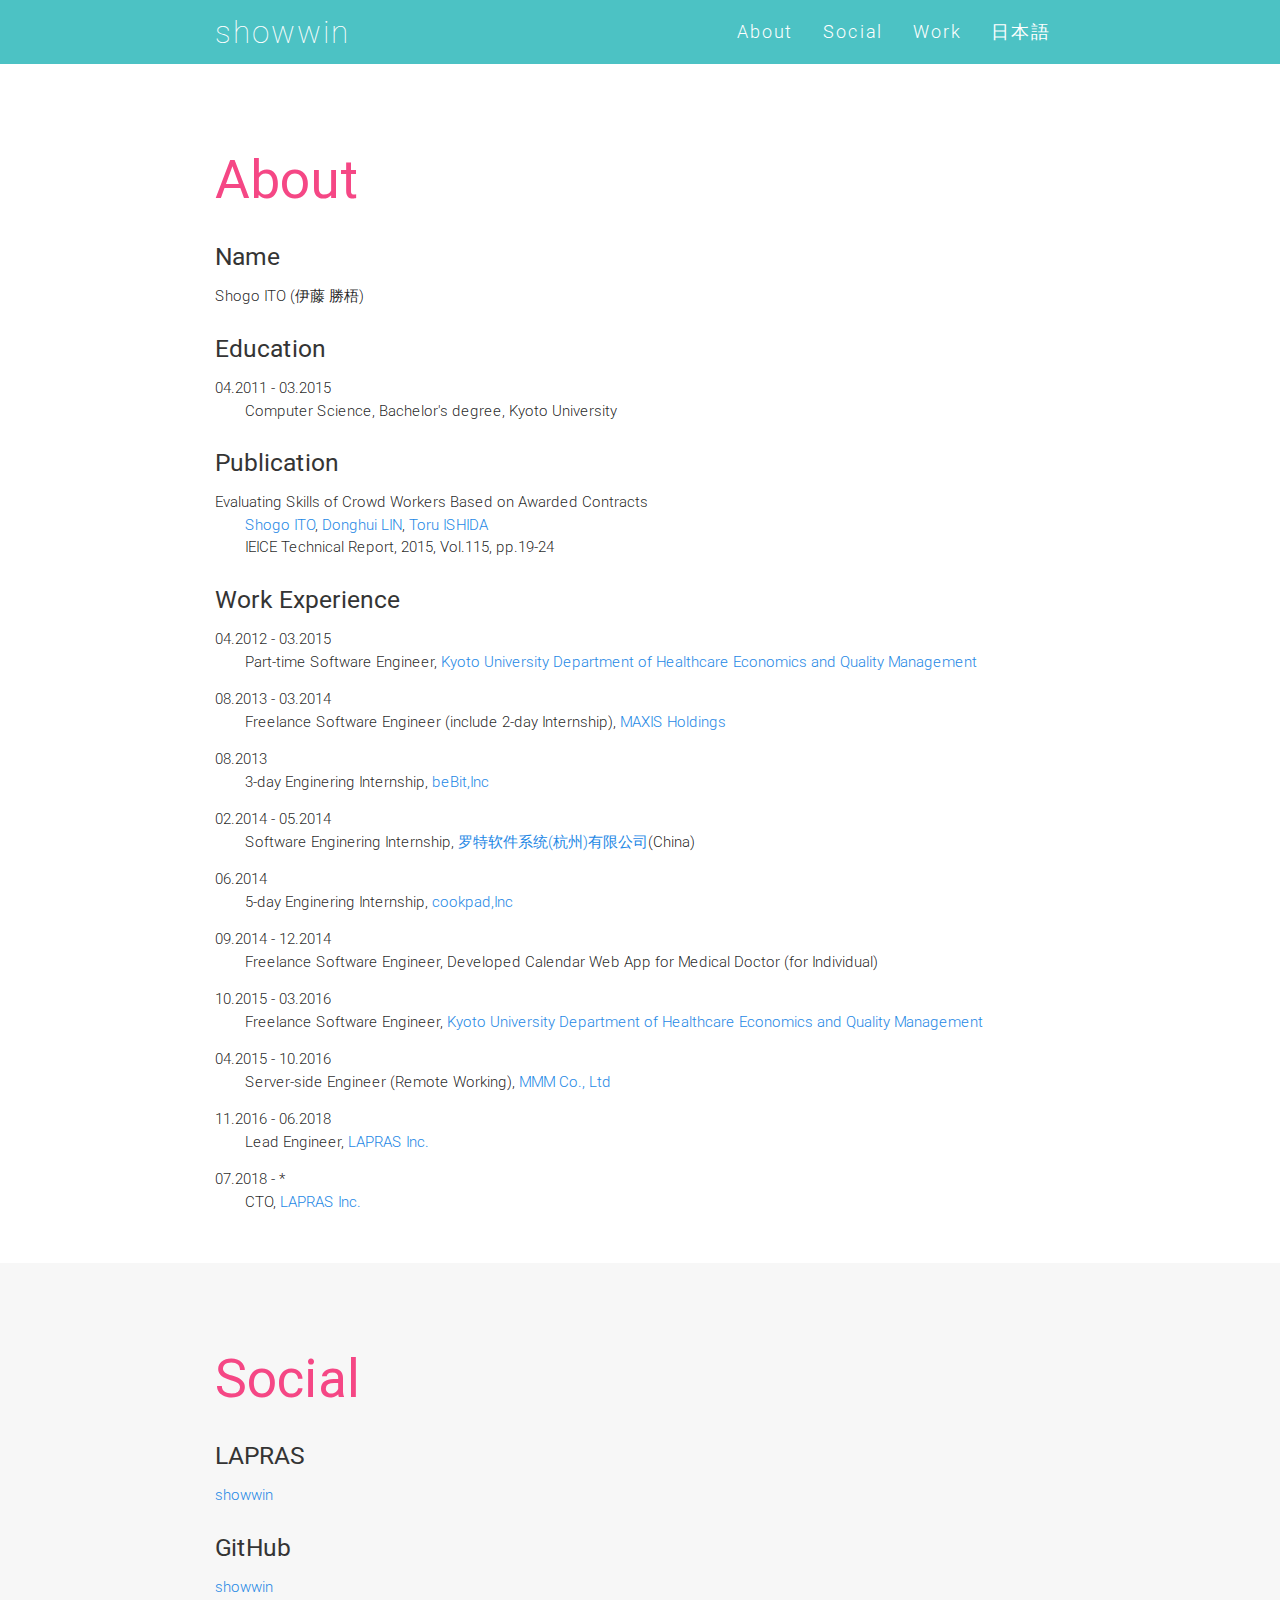
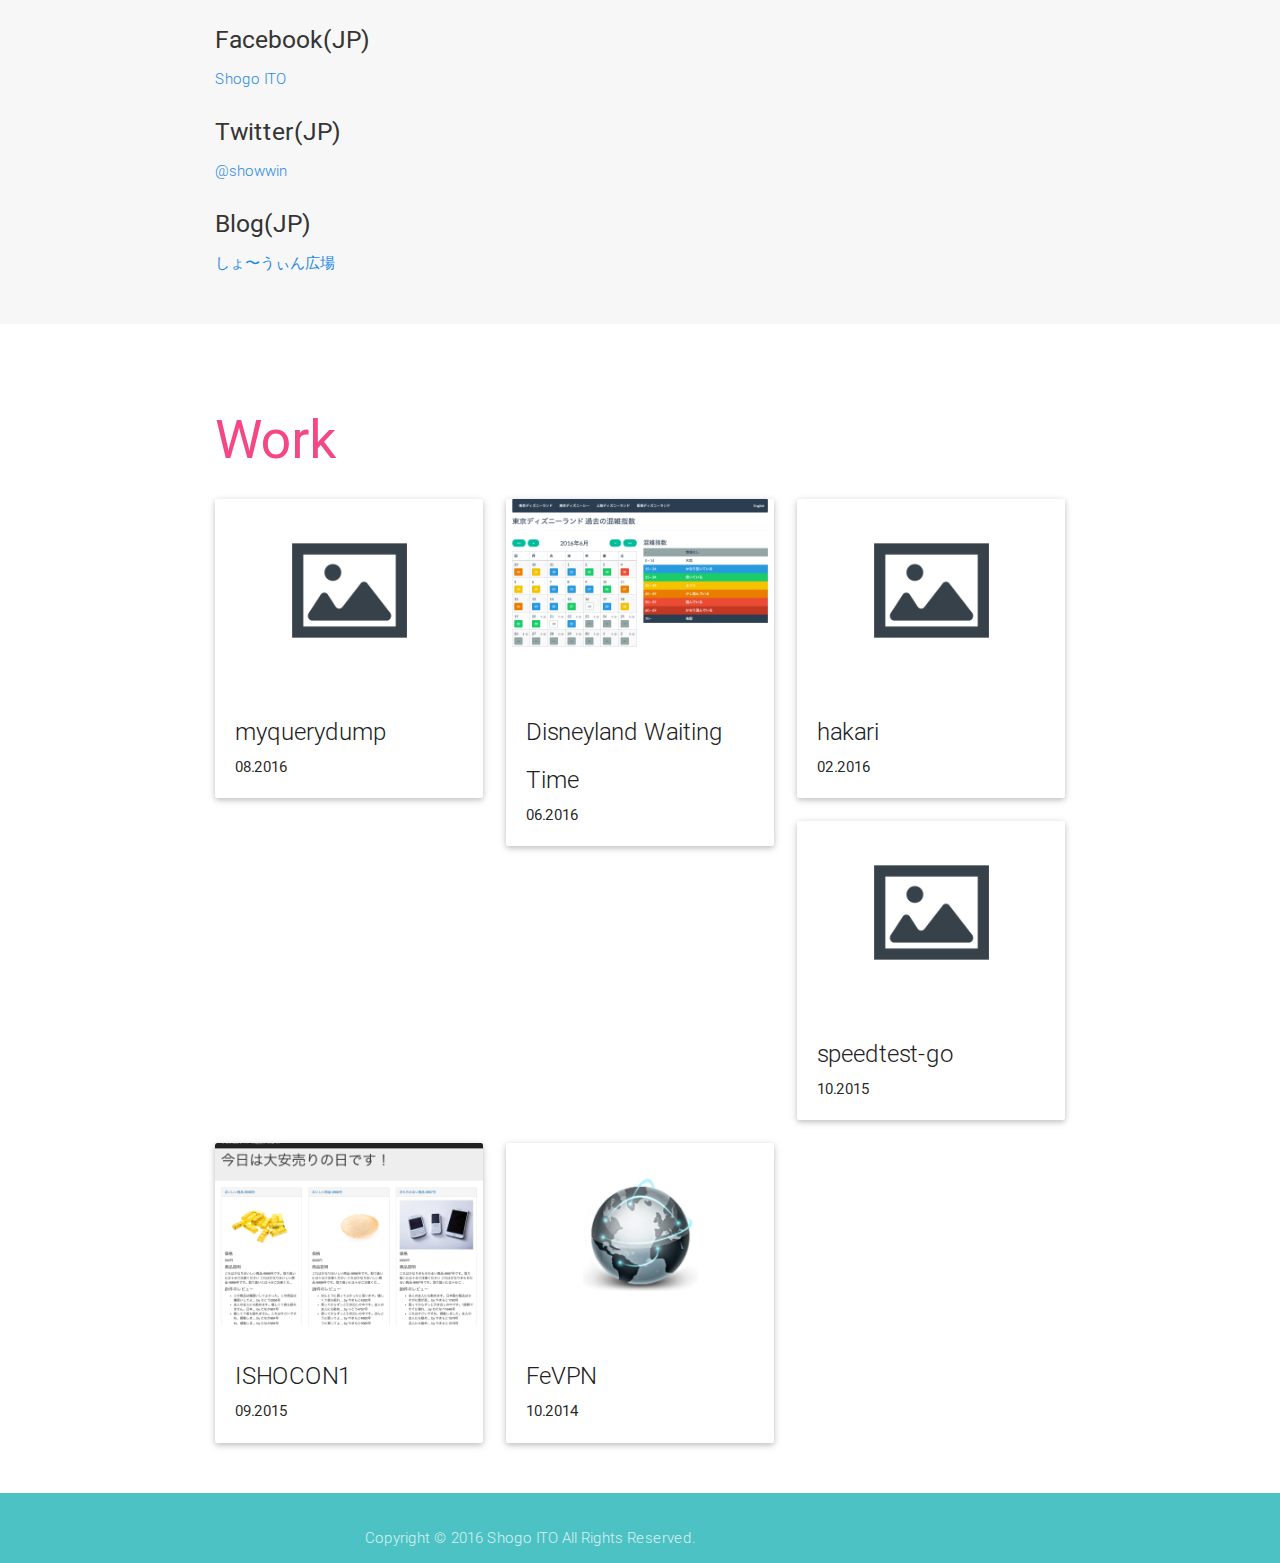
==== index.html @ 05c7e732 "delete one of works" ====
<!DOCTYPE html>
<html>
<head>
  <meta http-equiv="Content-Type" content="text/html; charset=UTF-8"/>
  <meta name="viewport" content="width=device-width, initial-scale=1, maximum-scale=1.0, user-scalable=no"/>
  <title>showwin</title>

  <!-- CSS  -->
  <link href="css/materialize.css" type="text/css" rel="stylesheet">
  <link href="css/style.css" type="text/css" rel="stylesheet" >
  <script src="js/modernizr.js"></script> <!-- Modernizr -->
  <script>
    (function(i,s,o,g,r,a,m){i['GoogleAnalyticsObject']=r;i[r]=i[r]||function(){
    (i[r].q=i[r].q||[]).push(arguments)},i[r].l=1*new Date();a=s.createElement(o),
    m=s.getElementsByTagName(o)[0];a.async=1;a.src=g;m.parentNode.insertBefore(a,m)
    })(window,document,'script','https://www.google-analytics.com/analytics.js','ga');

    ga('create', 'UA-35572532-1', 'auto');
    ga('send', 'pageview');
  </script>
</head>
<body id="top" class="scrollspy">

<!-- Pre Loader -->
<div id="loader-wrapper">
    <div id="loader"></div>

    <div class="loader-section section-left"></div>
    <div class="loader-section section-right"></div>

</div>

<div class="navbar-fixed">
  <nav id="nav_f" class="default_color" role="navigation">
    <div class="container">
      <div class="nav-wrapper"><a id="logo-container" href="#top" class="brand-logo">showwin</a>
        <ul id="nav-mobile" class="right side-nav">
          <li><a href="#about">About</a></li>
          <li><a href="#social">Social</a></li>
          <li><a href="#work">Work</a></li>
          <li><a href="indexjp.html">日本語</a></li>
        </ul><a href="#" data-activates="nav-mobile" class="button-collapse"><i class="mdi-navigation-menu"></i></a>
      </div>
    </div>
  </nav>
</div>

<div class="section scrollspy" id="about">
  <div class="container">
    <h2 class="header text_p"> About </h2>
      <!--   Icon Section   -->
    <div class="row">
      <div  class="col s12 m12 l12">
        <div class="promo promo-example">
          <h5 class="promo-caption text_b">Name</h5>
          <p class="light">Shogo ITO (伊藤 勝梧)</p>
        </div>
      </div>
      <div  class="col s12 m12 l12">
        <div class="promo promo-example">
          <h5 class="promo-caption text_b">Education</h5>
          <p class="light">04.2011 - 03.2015<br>　　Computer Science, Bachelor's degree, Kyoto University</p>
        </div>
      </div>
      <div  class="col s12 m12 l12">
        <div class="promo promo-example">
          <h5 class="promo-caption text_b">Publication</h5>
          <p class="light">Evaluating Skills of Crowd Workers Based on Awarded Contracts<br>　　<a href="http://showwin.asia">Shogo ITO</a>, <a href="http://www.ai.soc.i.kyoto-u.ac.jp/~lindh/index.htm" target="_blank">Donghui LIN</a>, <a href="http://www.ai.soc.i.kyoto-u.ac.jp/~ishida/index.htm" target="_blank">Toru ISHIDA</a><br>　　IEICE Technical Report, 2015, Vol.115, pp.19-24</p>
        </div>
      </div>
      <div  class="col s12 m12 l12">
        <div class="promo promo-example">
          <h5 class="promo-caption text_b">Work Experience</h5>
          <p class="light">04.2012 - 03.2015<br>　　Part-time Software Engineer, <a href="http://med-econ.umin.ac.jp/int/" target="_blank">Kyoto University Department of Healthcare Economics and Quality Management</a></p>
          <p class="light">08.2013 - 03.2014<br>　　Freelance Software Engineer (include 2-day Internship), <a href="http://maxis.ne.jp/" target="_blank">MAXIS Holdings</a></p>
          <p class="light">08.2013<br>　　3-day Enginering Internship, <a href="http://www.bebit.co.jp/" target="_blank">beBit,Inc</a></p>
          <p class="light">02.2014 - 05.2014<br>　　Software Enginering Internship, <a href="http://www.mbpsoft.com/#" target="_blank">罗特软件系统(杭州)有限公司</a>(China)</p>
          <p class="light">06.2014<br>　　5-day Enginering Internship, <a href="https://info.cookpad.com/" target="_blank">cookpad,Inc</a></p>
          <p class="light">09.2014 - 12.2014<br>　　Freelance Software Engineer, Developed Calendar Web App for Medical Doctor (for Individual)</p>
          <p class="light">10.2015 - 03.2016<br>　　Freelance Software Engineer, <a href="http://med-econ.umin.ac.jp/int/" target="_blank">Kyoto University Department of Healthcare Economics and Quality Management</a></p>
          <p class="light">04.2015 - 10.2016<br>　　Server-side Engineer (Remote Working), <a href="http://mmmcorp.co.jp/" target="_blank">MMM Co., Ltd</a></p>
          <p class="light">11.2016 - 06.2018<br>　　Lead Engineer, <a href="https://corp.lapras.com/" target="_blank">LAPRAS Inc.</a></p>
					<p class="light">07.2018 - * <br>　　CTO, <a href="https://corp.lapras.com/" target="_blank">LAPRAS Inc.</a></p>
        </div>
      </div>
    </div>
  </div>
</div>

<div class="section scrollspy" id="social">
  <div class="container">
    <h2 class="header text_p"> Social </h2>
    <div class="row">
      <div  class="col s12 m12 l12">
        <div class="promo promo-example">
          <h5 class="promo-caption text_b">LAPRAS</h5>
          <p class="light"><a href="https://lapras.com/public/YOTRM10" target="_blank">showwin</a></p>
        </div>
      </div>
      <div  class="col s12 m12 l12">
        <div class="promo promo-example">
          <h5 class="promo-caption text_b">GitHub</h5>
          <p class="light"><a href="https://github.com/showwin" target="_blank">showwin</a></p>
        </div>
      </div>
      <div  class="col s12 m12 l12">
        <div class="promo promo-example">
          <h5 class="promo-caption text_b">Facebook(JP)</h5>
          <p class="light"><a href="https://www.facebook.com/shogo110" target="_blank">Shogo ITO</a></p>
        </div>
      </div>
      <div  class="col s12 m12 l12">
        <div class="promo promo-example">
          <h5 class="promo-caption text_b">Twitter(JP)</h5>
          <p class="light"><a href="https://twitter.com/showwin" target="_blank">@showwin</a></p>
        </div>
      </div>
      <div  class="col s12 m12 l12">
        <div class="promo promo-example">
          <h5 class="promo-caption text_b">Blog(JP)</h5>
          <p class="light"><a href="http://showwin.hatenablog.com/" target="_blank">しょ〜うぃん広場</a></p>
        </div>
      </div>
    </div>
  </div>
</div>

<div class="section scrollspy" id="work">
  <div class="container">
    <h2 class="header text_p"> Work </h2>
      <div class="row">

        <div class="col s12 m4 l4">
          <div class="card">
            <div class="card-image waves-effect waves-block waves-light">
              <img class="activator" src="image/no_image.png">
            </div>
            <div class="card-content">
              <span class="card-title activator grey-text text-darken-4">myquerydump</span>
              <p >08.2016</p>
            </div>
            <div class="card-reveal">
              <h5 class="promo-caption text_p"><a href="https://github.com/showwin/myquerydump" target="_blank">myquerydump</a></h5>
              <p>Command line tool which can <code>mysqldump</code> with any SELECT query.</p>
              <p><code>mysqldump</code> has no option to export records with any SQL query. If you want, you can export to XML format with <code>mysql</code> command, thouth the file size is much bigger than that of using <code>mysqldump</code>. myquerydump solves this problem. <a href="http://showwin.hatenablog.com/entry/2016/08/17/095339" target="_blank">Article(JP)</a></p>
            </div>
          </div>
        </div>

        <div class="col s12 m4 l4">
          <div class="card">
            <div class="card-image waves-effect waves-block waves-light">
              <img class="activator" src="image/disney.png">
            </div>
            <div class="card-content">
              <span class="card-title activator grey-text text-darken-4">Disneyland Waiting Time</span>
              <p >06.2016</p>
            </div>
            <div class="card-reveal">
              <h5 class="promo-caption text_p"><a href="http://disney.showwin.asia" target="_blank">Disneyland Waiting Time</a></h5>
              <p>Web Service to see how long the attraction waiting time was. Support 4 disney parks in Asia, including Shanghai Disneyland opened on June 2016.</p>
              <p>Support following parks:</p>
              <ul>
                <li>* Tokyo Disneyland</li>
                <li>* Tokyo DisneySea</li>
                <li>* Shanghai Disneyland</li>
                <li>* Hong Kong Disneyland</li>
              </ul>
            </div>
          </div>
        </div>

        <div class="col s12 m4 l4">
          <div class="card">
            <div class="card-image waves-effect waves-block waves-light">
              <img class="activator" src="image/no_image.png">
            </div>
            <div class="card-content">
              <span class="card-title activator grey-text text-darken-4">hakari</span>
              <p >02.2016</p>
            </div>
            <div class="card-reveal">
              <h5 class="promo-caption text_p"><a href="https://github.com/showwin/hakari" target="_blank">hakari</a></h5>
              <p>A Stress Test Tool for Web Application written in Golang.</p>
              <p><strong>Easy to Install, Easy to Write Scenario.</strong></p>
              <p>It takes only <strong>3 minutes</strong> from installing hakari to starting stress test.</p>
            </div>
          </div>
        </div>

        <div class="col s12 m4 l4">
          <div class="card">
            <div class="card-image waves-effect waves-block waves-light">
              <img class="activator" src="image/no_image.png">
            </div>
            <div class="card-content">
              <span class="card-title activator grey-text text-darken-4">speedtest-go</span>
              <p >10.2015</p>
            </div>
            <div class="card-reveal">
              <h5 class="promo-caption text_p"><a href="https://github.com/showwin/speedtest-go" target="_blank">speedtest-go</a></h5>
              <p>Command Line Interface to Test Internet Speed using speedtest.net.</p>
              <p>You can speedtest 2x faster than speedtest.net; nevertheless results are almost the same.</p>
            </div>
          </div>
        </div>

        <div class="col s12 m4 l4">
          <div class="card">
            <div class="card-image waves-effect waves-block waves-light">
              <img class="activator" src="image/ISHOCON1.png">
            </div>
            <div class="card-content">
              <span class="card-title activator grey-text text-darken-4">ISHOCON1</span>
              <p >09.2015</p>
            </div>
            <div class="card-reveal">
              <h5 class="promo-caption text_p"><a href="https://github.com/showwin/ISHOCON1" target="_blank">ISHOCON1</a></h5>
              <p>iikanji na showwin contest, like <a href="http://isucon.net/" target="_blank">ISUCON</a></p>
              <p>This is a challenge to make the application as fast as you can.</p>
            </div>
          </div>
        </div>

        <div class="col s12 m4 l4">
          <div class="card">
            <div class="card-image waves-effect waves-block waves-light">
              <img class="activator" src="image/FeVPN.png">
            </div>
            <div class="card-content">
              <span class="card-title activator grey-text text-darken-4">FeVPN</span>
              <p >10.2014</p>
            </div>
            <div class="card-reveal">
              <h5 class="promo-caption text_p"><a href="https://github.com/showwin/FeVPN/releases" target="_blank">FeVPN</a></h5>
              <p>VPN Auto Connection App for OS X.</p>
              <p>If your VPN is not connected, FeVPN try to connect automatically every 15 seconds.</p>
            </div>
          </div>
        </div>

      </div>
    </div>
  </div>
</div>


<footer id="contact" class="page-footer default_color scrollspy">
  <div class="container">
    <div class="footer-copyright default_color">
      <div class="container">
        Copyright © 2016 Shogo ITO All Rights Reserved.
      </div>
    </div>
  </footer>

  <!--  Scripts-->
  <script src="https://code.jquery.com/jquery-2.1.1.min.js"></script>
  <script src="js/materialize.js"></script>
  <script src="js/init.js"></script>
  <script src="js/main.js"></script>

  </body>
</html>
---- css/style.css ----
/* Custom Stylesheet */
/**
 * Use this file to override Materialize files so you can update
 * the core Materialize files in the future
 *
 * Made By Andrea Galanti
 * Thanks for MaterializeCSS.com
 * Codyhouse.co
 */

.default_color{background-color: #4cc2c4 !important}

.default_color_text{color: #4cc2c4 !important}

.icon-block {
  padding: 0 15px;
}

#about{padding-top: 4rem;}

#social{padding-top: 4rem;}

#work{padding-top: 4rem;}

#index-banner {
	min-height: 632px;
	max-height: 864px;
	position: relative;
	background-color: #4cc2c4;
}

#nav_f{
	box-shadow: none !important;
	-webkit-box-shadow:none !important;
}

.text_h {
	padding: 15% 0;
	font-size: 6.0em;
	font-weight: 100;
	color:white;
}

.brand-logo{
  position: absolute;
  color: #fff;
  display: inline-block;
  font-size: 2.1rem;
  font-style: normal;
  font-weight: 100;
  padding: 0;
  letter-spacing: 2px;
}

.text_h2 {font-weight: 100;margin-bottom: 4%; line-height: 4.5rem;}

.span_h2 {font-weight: 300;color: #f54785;}

.text_p{color: #f54785;}

.text_b{color: #343434}

.in{font-weight: 400 !important; font-style: normal !important;}

.promo i {
	color: #f54785;
	font-size: 7rem;
	display: block;
}
.card-reveal a {color: #f54785;}

.card-reveal a:hover {color: #f54785;}

#social{background: rgb(247, 247, 247);}

.text_pink{color:#EF9A9A;}

nav ul a {
  font-size: 1.2rem;
  color: #FFF;
  letter-spacing: 2px;
  display: block;
  font-weight: 300;
  padding: 0px 15px;
}

/* --------------------------------

xtype

-------------------------------- */
.cd-headline.type .cd-words-wrapper {
  vertical-align: top;
  overflow: hidden;
}
.cd-headline.type .cd-words-wrapper::after {
  /* vertical bar */
  content: '';
  position: absolute;
  right: 0;
  top: 50%;
  bottom: auto;
  -webkit-transform: translateY(-50%);
  -moz-transform: translateY(-50%);
  -ms-transform: translateY(-50%);
  -o-transform: translateY(-50%);
  transform: translateY(-50%);
  height: 90%;
  width: 1px;
  background-color: #aebcb9;
}
.cd-headline.type .cd-words-wrapper.waiting::after {
  -webkit-animation: cd-pulse 1s infinite;
  -moz-animation: cd-pulse 1s infinite;
  animation: cd-pulse 1s infinite;
}
.cd-headline.type .cd-words-wrapper.selected {
  background-color: #FFF;
}
.cd-headline.type .cd-words-wrapper.selected::after {
  visibility: hidden;
}
.cd-headline.type .cd-words-wrapper.selected b {
  color: #f54785;
}
.cd-headline.type b {
  visibility: hidden;
}
.cd-headline.type b.is-visible {
  visibility: visible;
}
.cd-headline.type i {
  position: absolute;
  visibility: hidden;
}
.cd-headline.type i.in {
  position: relative;
  visibility: visible;
}

@-webkit-keyframes cd-pulse {
  0% {
    -webkit-transform: translateY(-50%) scale(1);
    opacity: 1;
  }
  40% {
    -webkit-transform: translateY(-50%) scale(0.9);
    opacity: 0;
  }
  100% {
    -webkit-transform: translateY(-50%) scale(0);
    opacity: 0;
  }
}
@-moz-keyframes cd-pulse {
  0% {
    -moz-transform: translateY(-50%) scale(1);
    opacity: 1;
  }
  40% {
    -moz-transform: translateY(-50%) scale(0.9);
    opacity: 0;
  }
  100% {
    -moz-transform: translateY(-50%) scale(0);
    opacity: 0;
  }
}
@keyframes cd-pulse {
  0% {
    -webkit-transform: translateY(-50%) scale(1);
    -moz-transform: translateY(-50%) scale(1);
    -ms-transform: translateY(-50%) scale(1);
    -o-transform: translateY(-50%) scale(1);
    transform: translateY(-50%) scale(1);
    opacity: 1;
  }
  40% {
    -webkit-transform: translateY(-50%) scale(0.9);
    -moz-transform: translateY(-50%) scale(0.9);
    -ms-transform: translateY(-50%) scale(0.9);
    -o-transform: translateY(-50%) scale(0.9);
    transform: translateY(-50%) scale(0.9);
    opacity: 0;
  }
  100% {
    -webkit-transform: translateY(-50%) scale(0);
    -moz-transform: translateY(-50%) scale(0);
    -ms-transform: translateY(-50%) scale(0);
    -o-transform: translateY(-50%) scale(0);
    transform: translateY(-50%) scale(0);
    opacity: 0;
  }
}


/* Preloader */
#preloader {
  position: fixed;
  top:0;
  left:0;
  right:0;
  bottom:0;
  background-color:#fff; /* change if the mask should have another color then white */
  z-index:1200; /* makes sure it stays on top */
}

#status {
  width:200px;
  height:200px;
  position:absolute;
  left:50%; /* centers the loading animation horizontally one the screen */
  top:50%; /* centers the loading animation vertically one the screen */
  background-image:url(../img/status.gif); /* path to your loading animation */
  background-repeat:no-repeat;
  background-position:center;
  margin:-100px 0 0 -100px; /* is width and height divided by two */
}

@media only screen and (max-width: 480px) {
  .text_h {
  padding: 4% 0;
  font-size: 5em;
  font-weight: 100;
  color: white;
  }
}
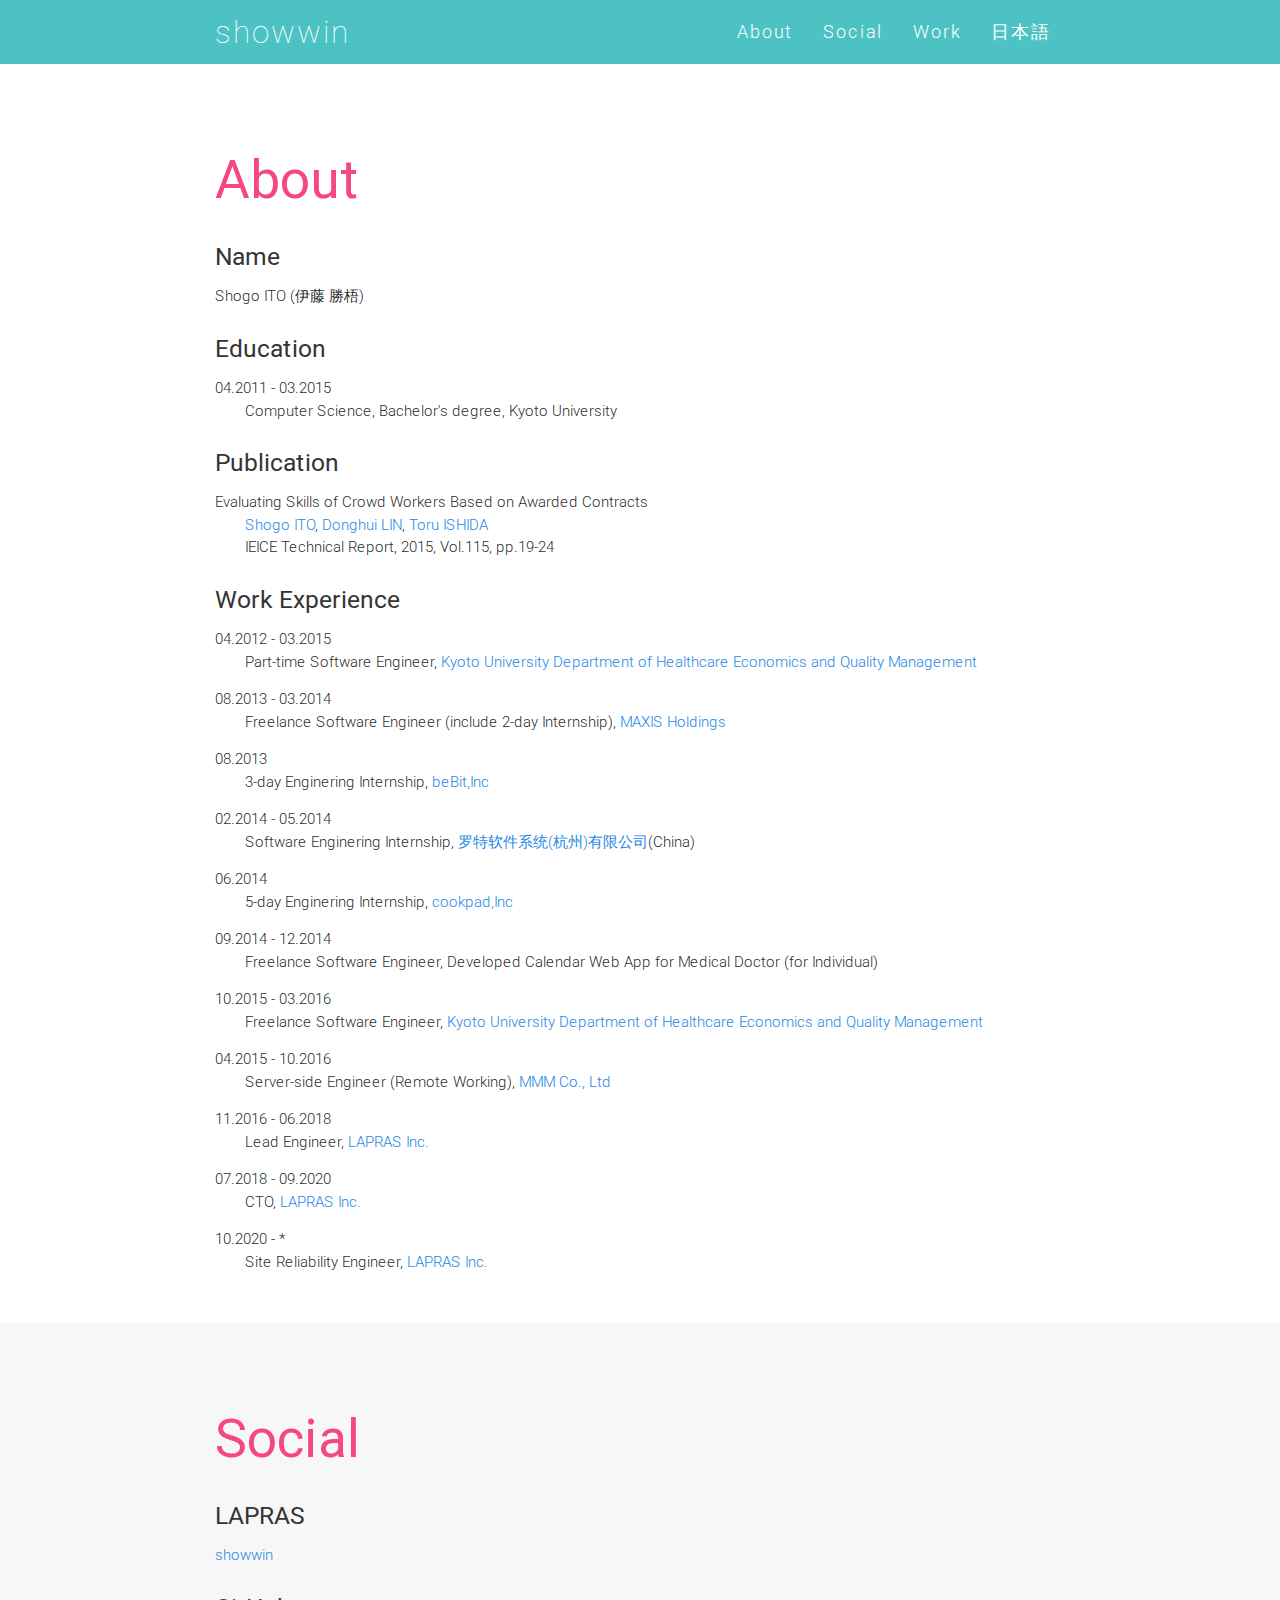
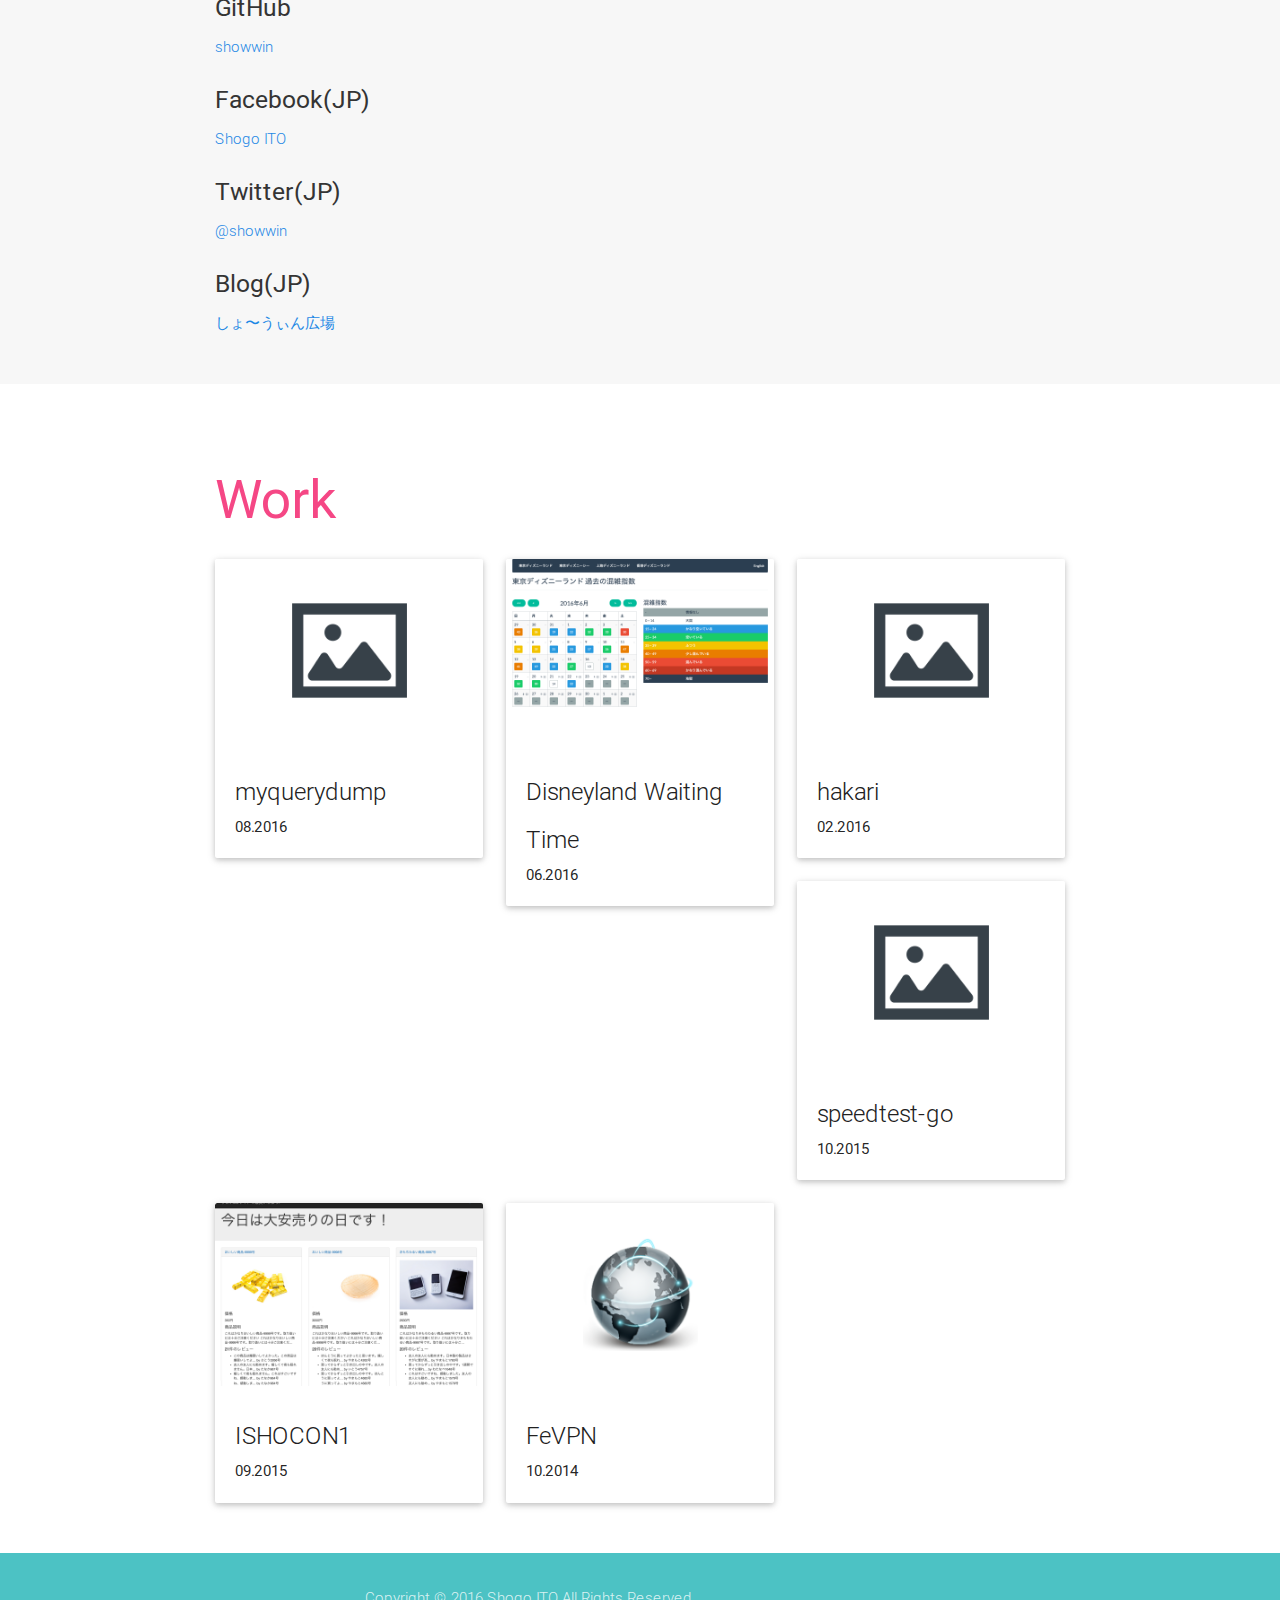
==== commit 16efa3d5: "Merge branch 'master' of github.com:showwin/showwin.github.io into master" ====
--- a/index.html
+++ b/index.html
@@ -80,7 +80,8 @@
           <p class="light">10.2015 - 03.2016<br>　　Freelance Software Engineer, <a href="http://med-econ.umin.ac.jp/int/" target="_blank">Kyoto University Department of Healthcare Economics and Quality Management</a></p>
           <p class="light">04.2015 - 10.2016<br>　　Server-side Engineer (Remote Working), <a href="http://mmmcorp.co.jp/" target="_blank">MMM Co., Ltd</a></p>
           <p class="light">11.2016 - 06.2018<br>　　Lead Engineer, <a href="https://corp.lapras.com/" target="_blank">LAPRAS Inc.</a></p>
-					<p class="light">07.2018 - * <br>　　CTO, <a href="https://corp.lapras.com/" target="_blank">LAPRAS Inc.</a></p>
+          <p class="light">07.2018 - 09.2020<br>　　CTO, <a href="https://corp.lapras.com/" target="_blank">LAPRAS Inc.</a></p>
+          <p class="light">10.2020 - * <br>　　Site Reliability Engineer, <a href="https://corp.lapras.com/" target="_blank">LAPRAS Inc.</a></p>
         </div>
       </div>
     </div>
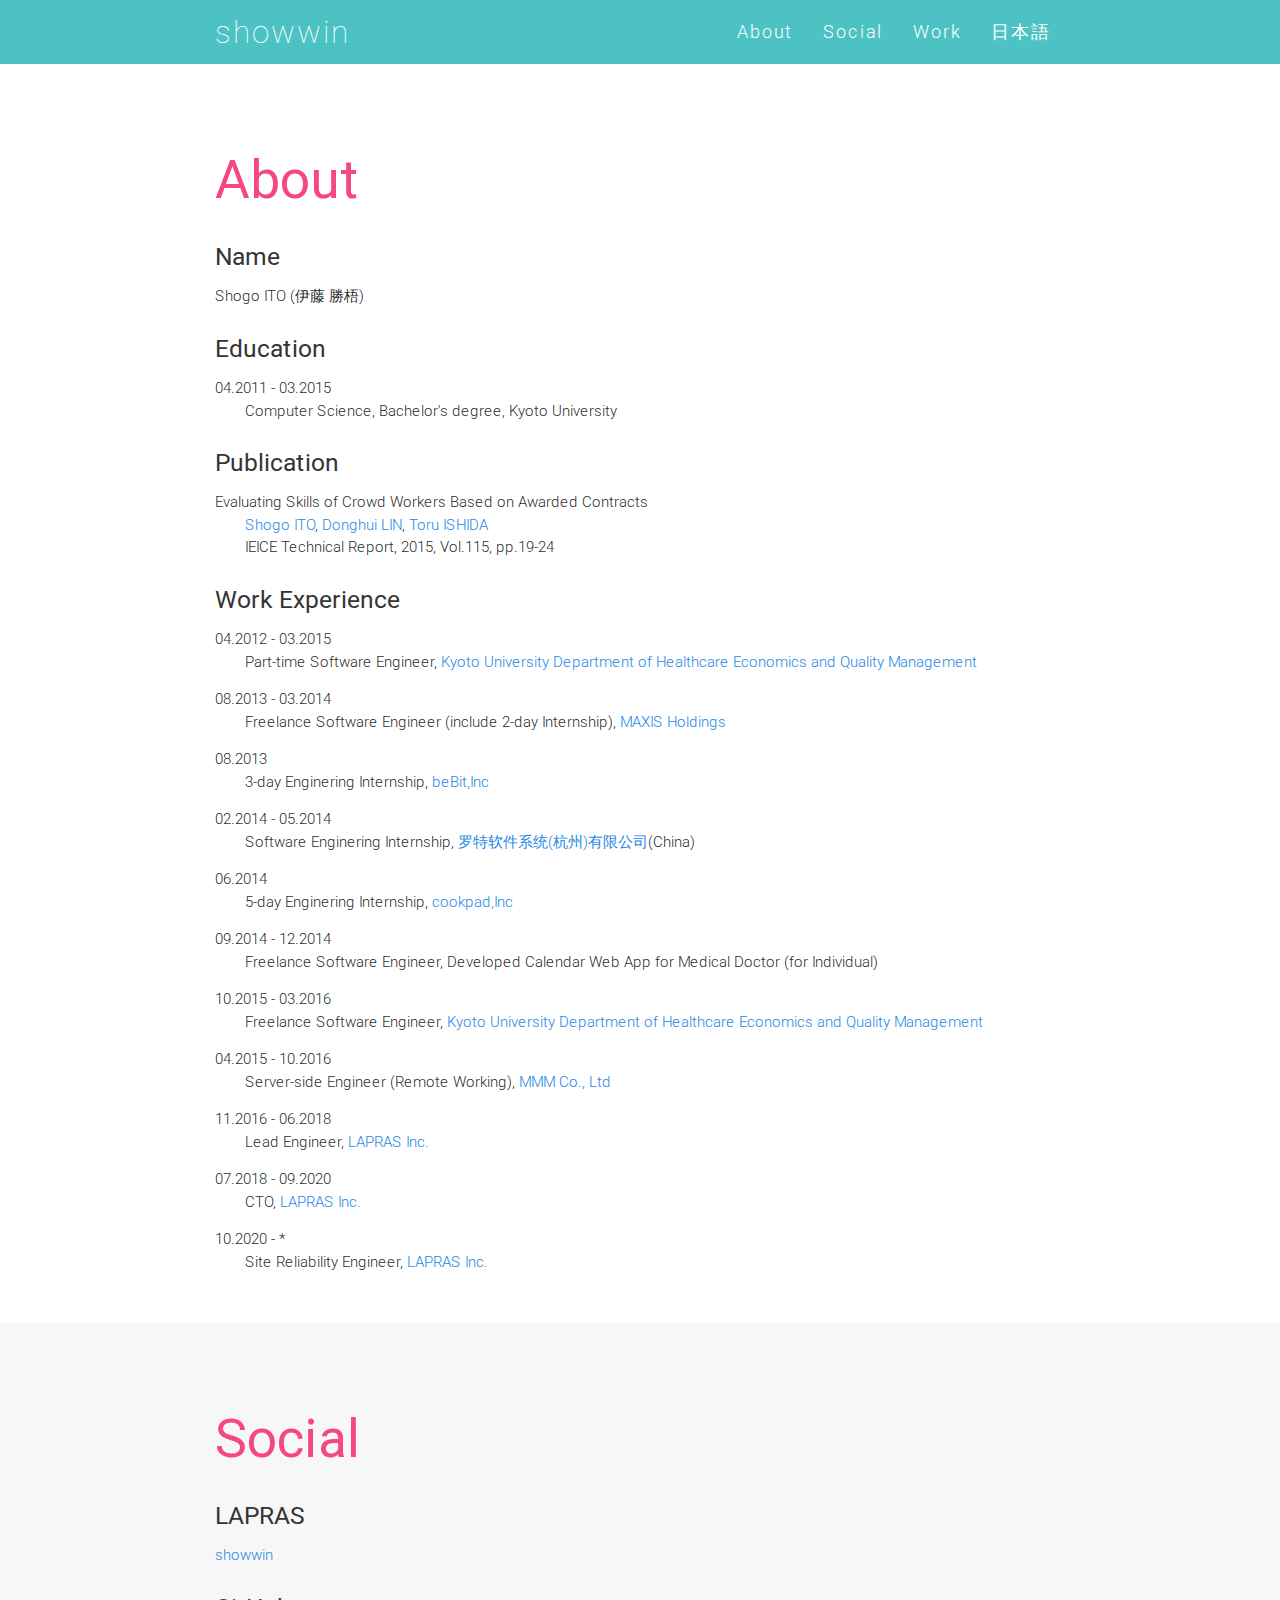
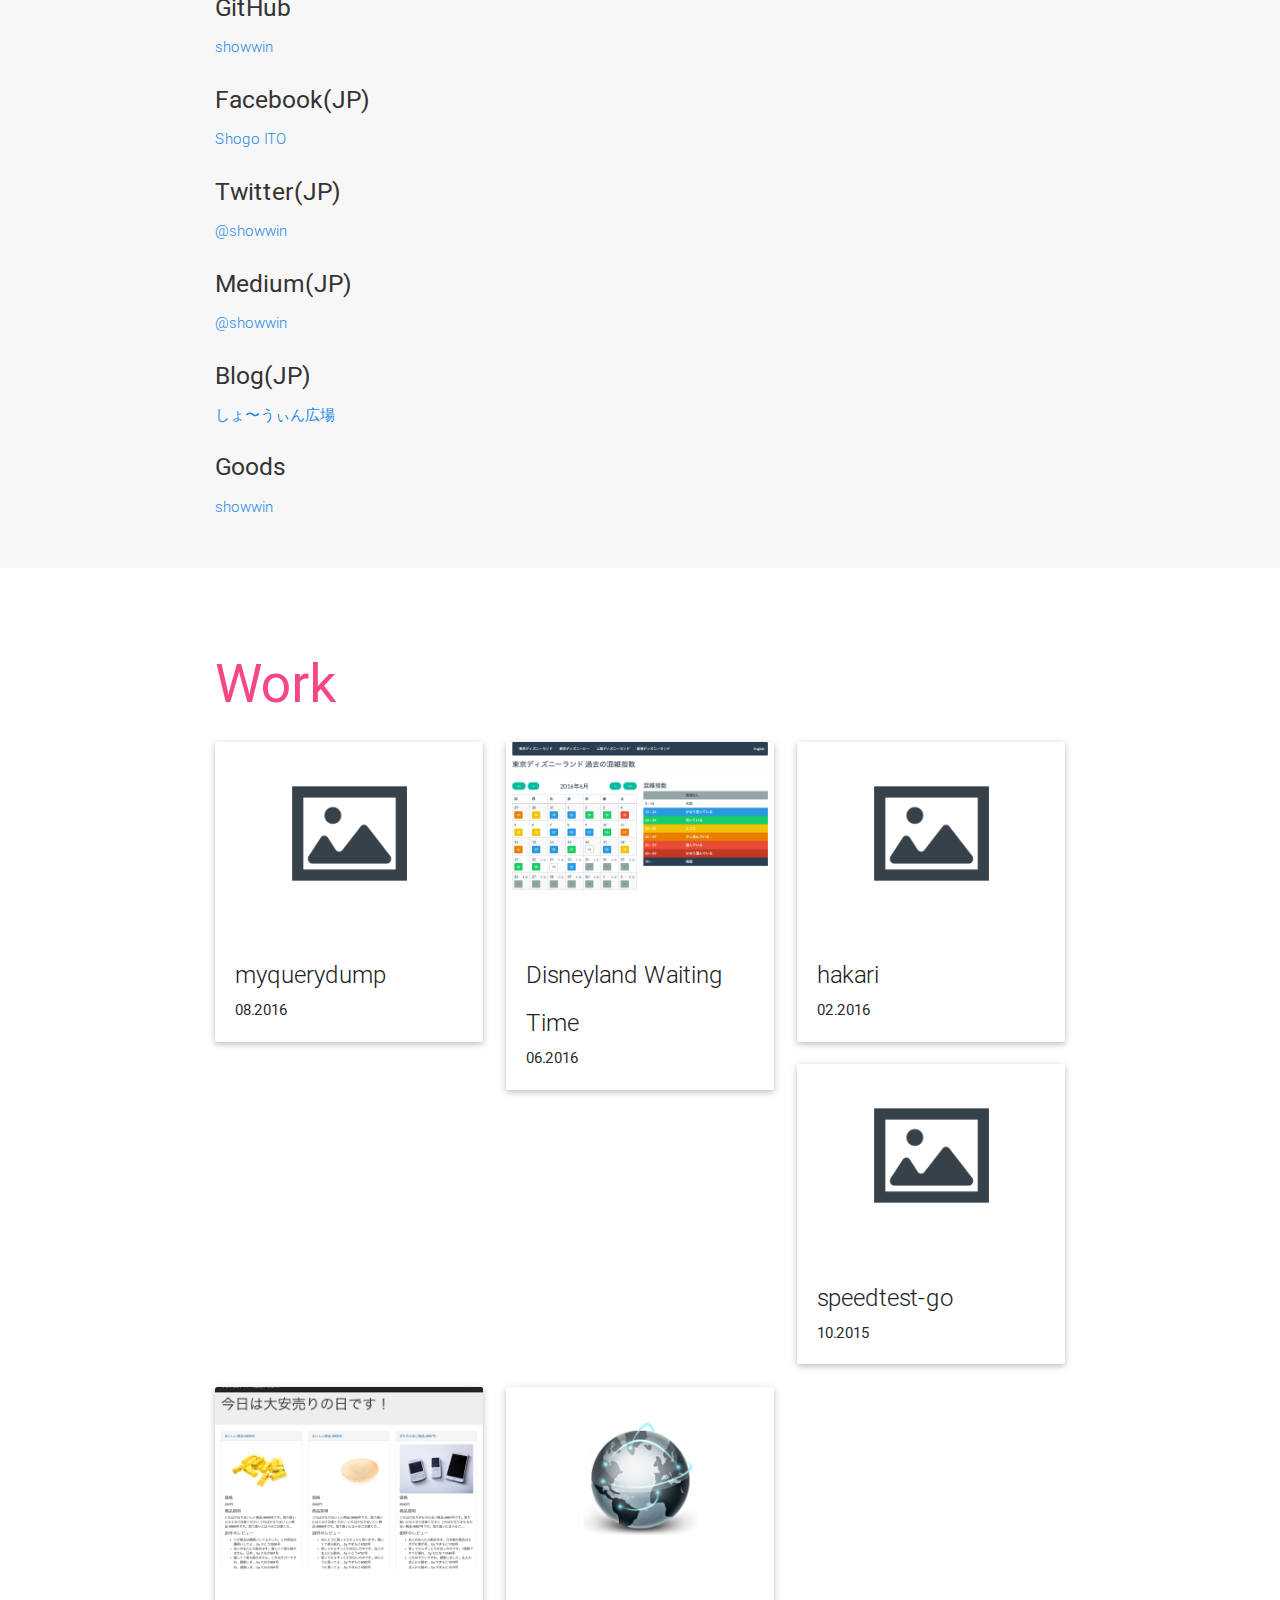
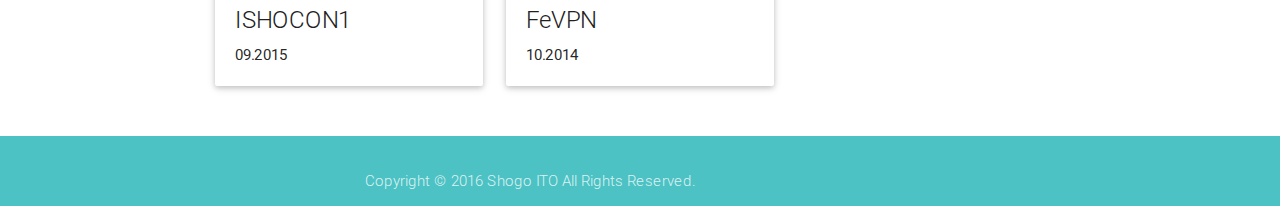
==== commit 4717b439: "add medium and SUZURI" ====
--- a/index.html
+++ b/index.html
@@ -118,8 +118,20 @@
       </div>
       <div  class="col s12 m12 l12">
         <div class="promo promo-example">
+          <h5 class="promo-caption text_b">Medium(JP)</h5>
+          <p class="light"><a href="https://medium.com/@showwin" target="_blank">@showwin</a></p>
+        </div>
+      </div>
+      <div  class="col s12 m12 l12">
+        <div class="promo promo-example">
           <h5 class="promo-caption text_b">Blog(JP)</h5>
           <p class="light"><a href="http://showwin.hatenablog.com/" target="_blank">しょ〜うぃん広場</a></p>
+        </div>
+      </div>
+      <div  class="col s12 m12 l12">
+        <div class="promo promo-example">
+          <h5 class="promo-caption text_b">Goods</h5>
+          <p class="light"><a href="https://suzuri.jp/showwin" target="_blank">showwin</a></p>
         </div>
       </div>
     </div>
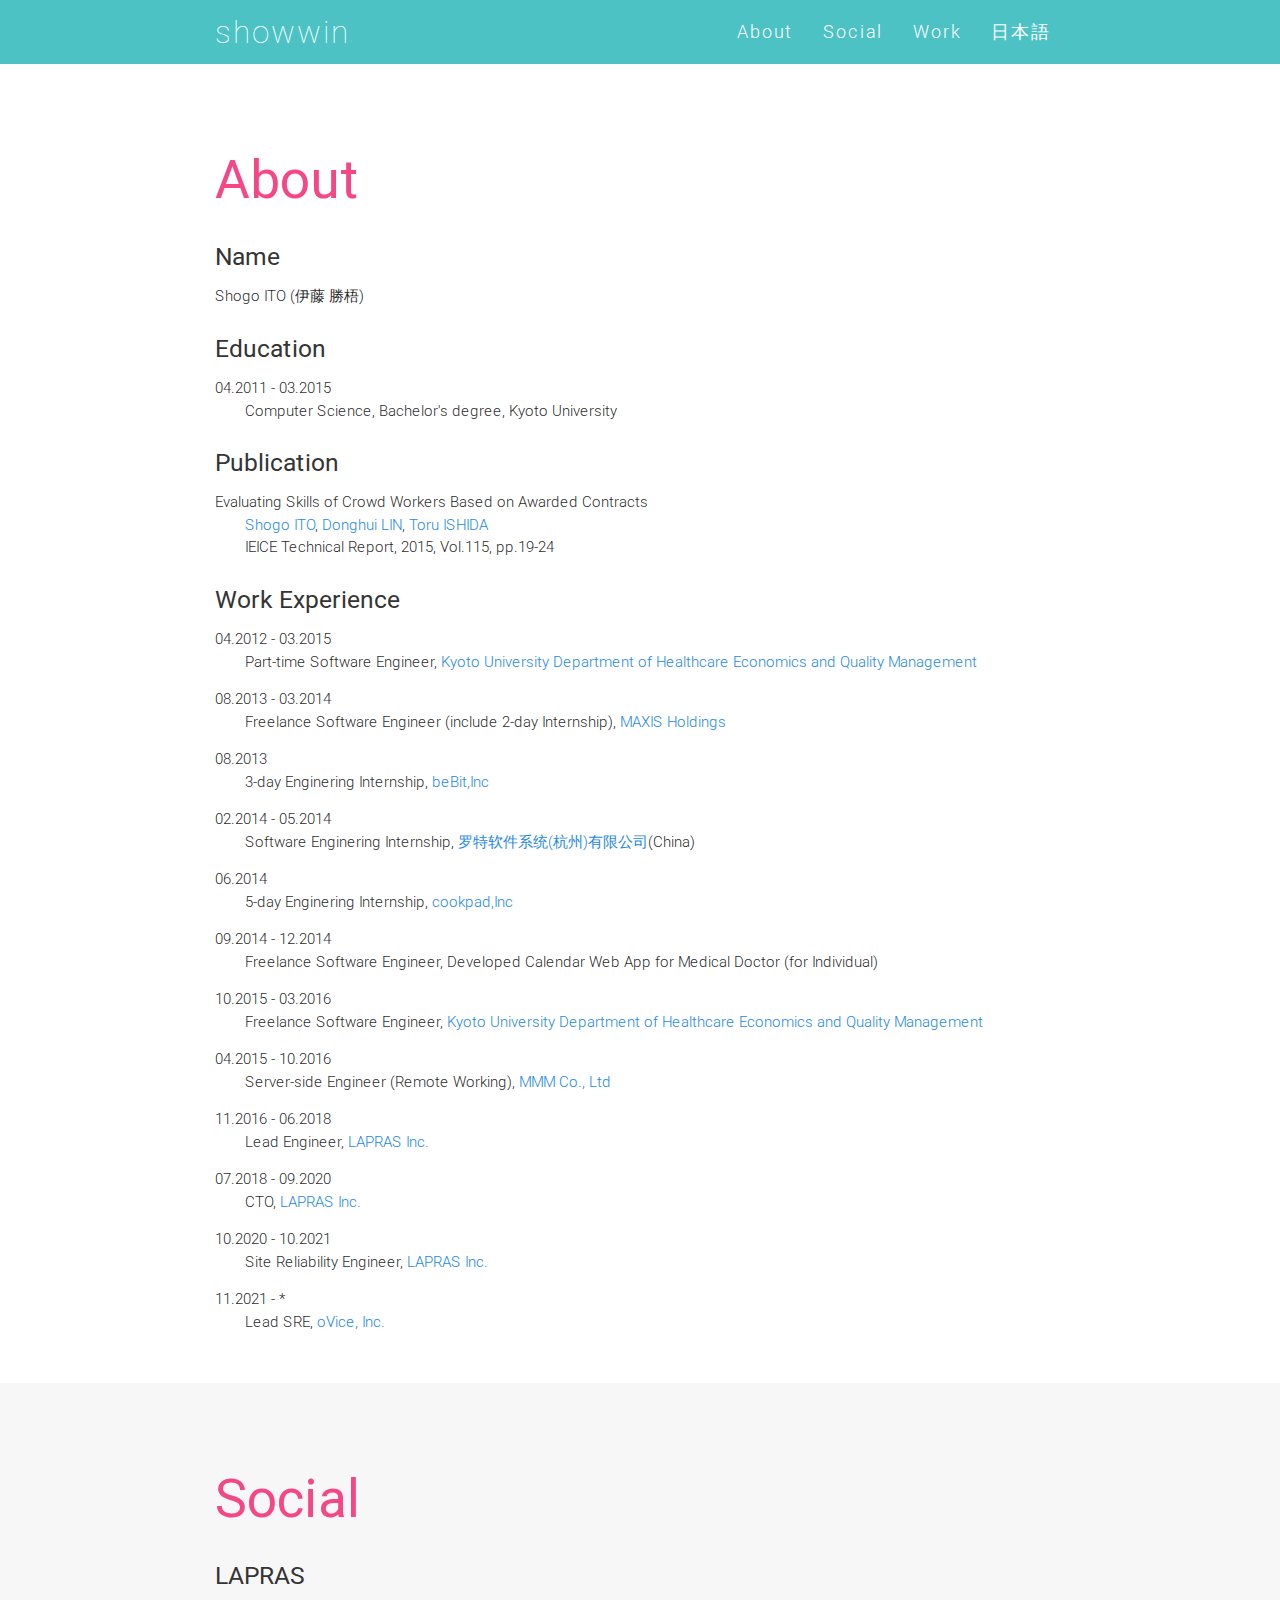
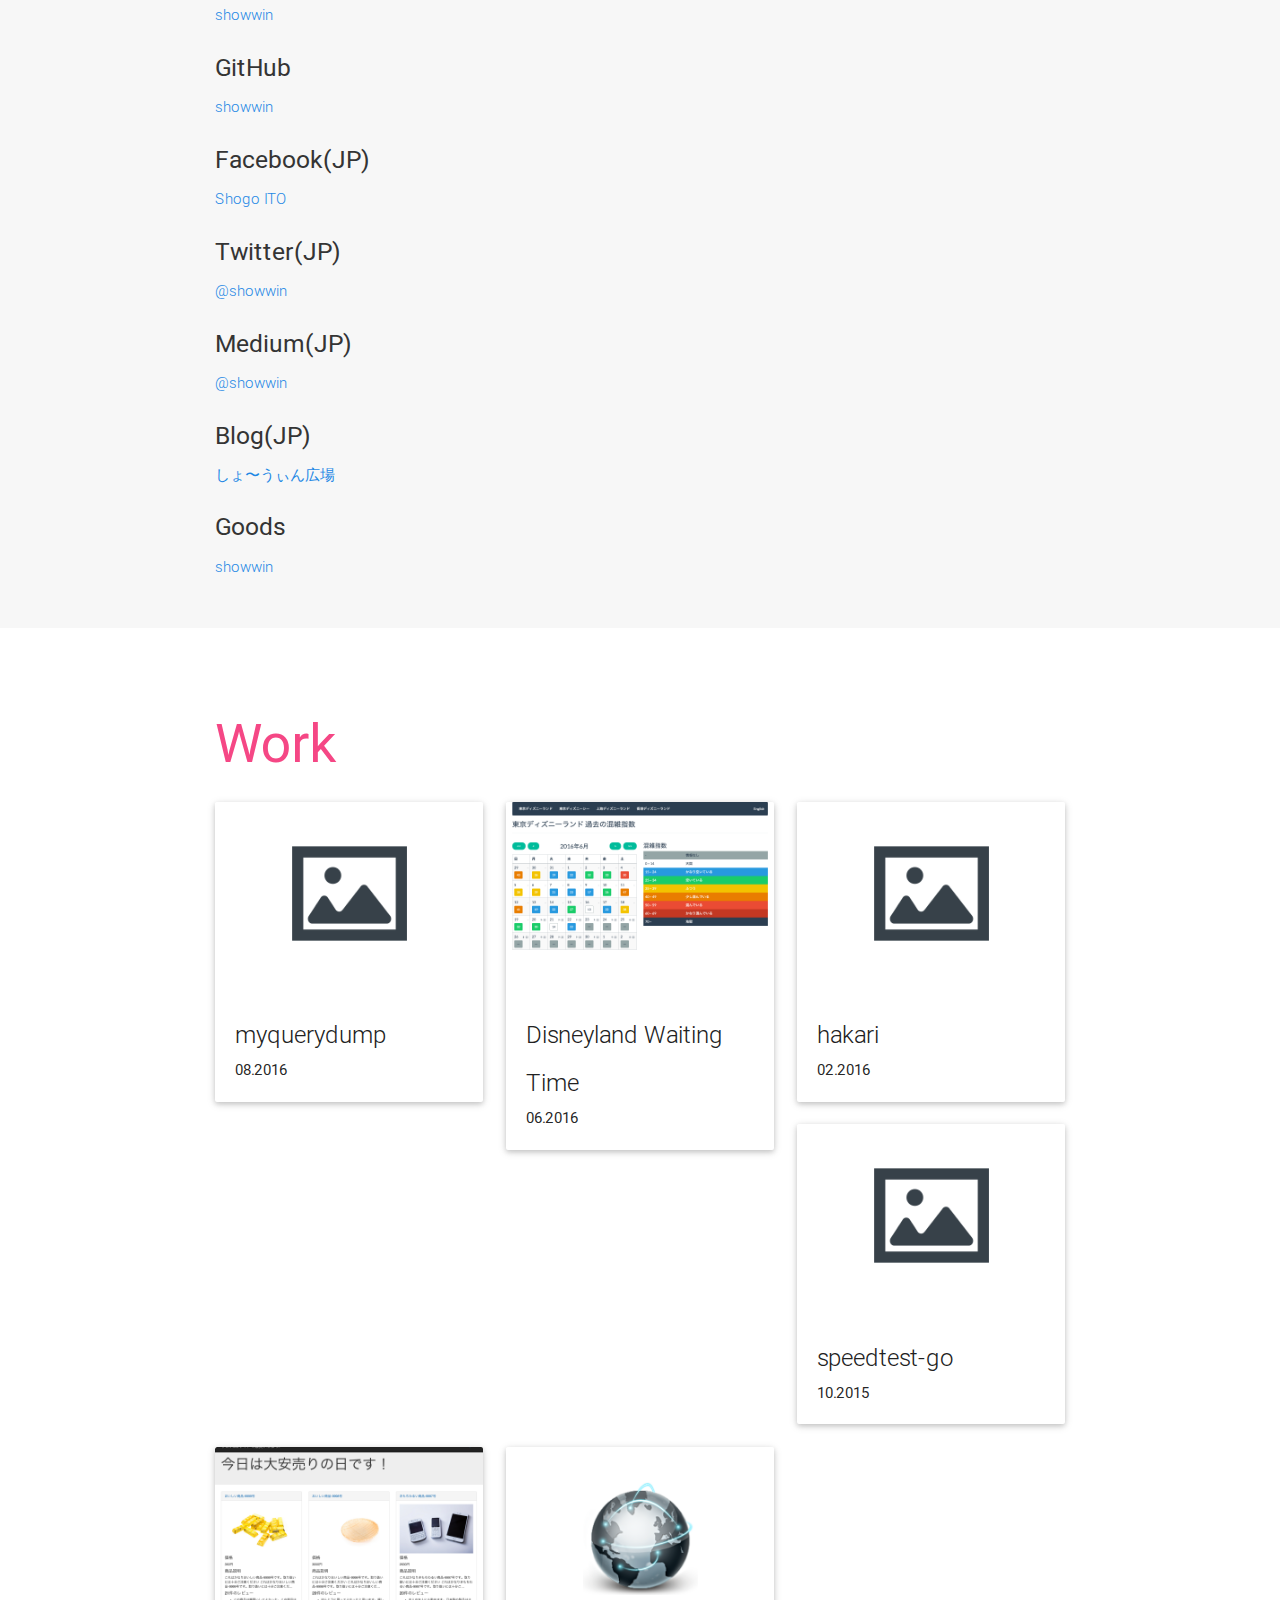
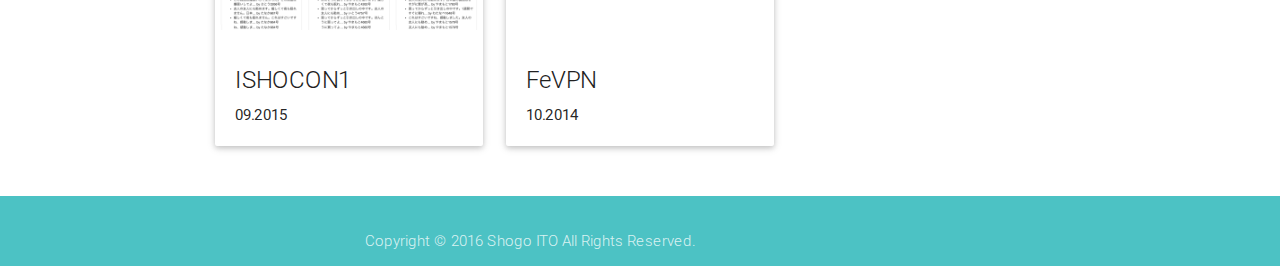
==== commit e2342d94: "add oVice" ====
--- a/index.html
+++ b/index.html
@@ -81,7 +81,8 @@
           <p class="light">04.2015 - 10.2016<br>　　Server-side Engineer (Remote Working), <a href="http://mmmcorp.co.jp/" target="_blank">MMM Co., Ltd</a></p>
           <p class="light">11.2016 - 06.2018<br>　　Lead Engineer, <a href="https://corp.lapras.com/" target="_blank">LAPRAS Inc.</a></p>
           <p class="light">07.2018 - 09.2020<br>　　CTO, <a href="https://corp.lapras.com/" target="_blank">LAPRAS Inc.</a></p>
-          <p class="light">10.2020 - * <br>　　Site Reliability Engineer, <a href="https://corp.lapras.com/" target="_blank">LAPRAS Inc.</a></p>
+          <p class="light">10.2020 - 10.2021<br>　　Site Reliability Engineer, <a href="https://corp.lapras.com/" target="_blank">LAPRAS Inc.</a></p>
+          <p class="light">11.2021 - * <br>　　Lead SRE, <a href="https://ovice.in/" target="_blank">oVice, Inc.</a></p>
         </div>
       </div>
     </div>
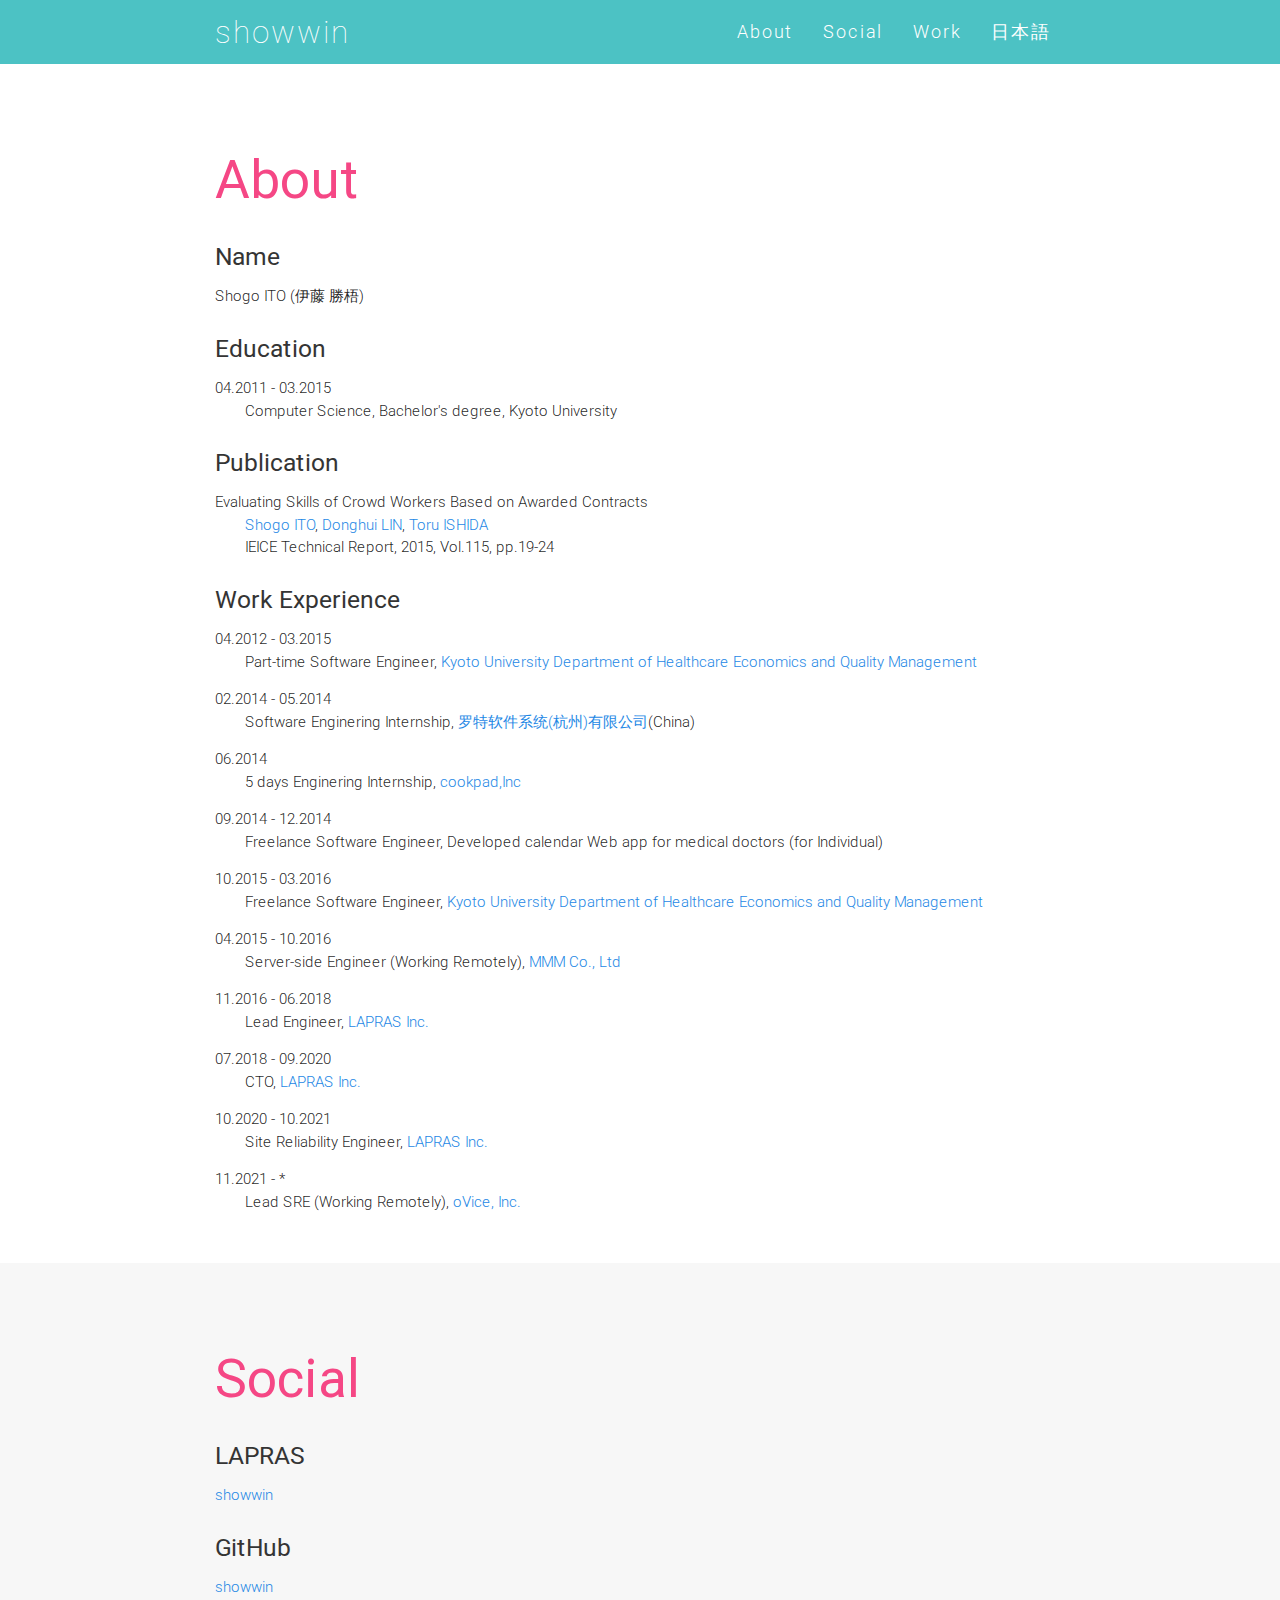
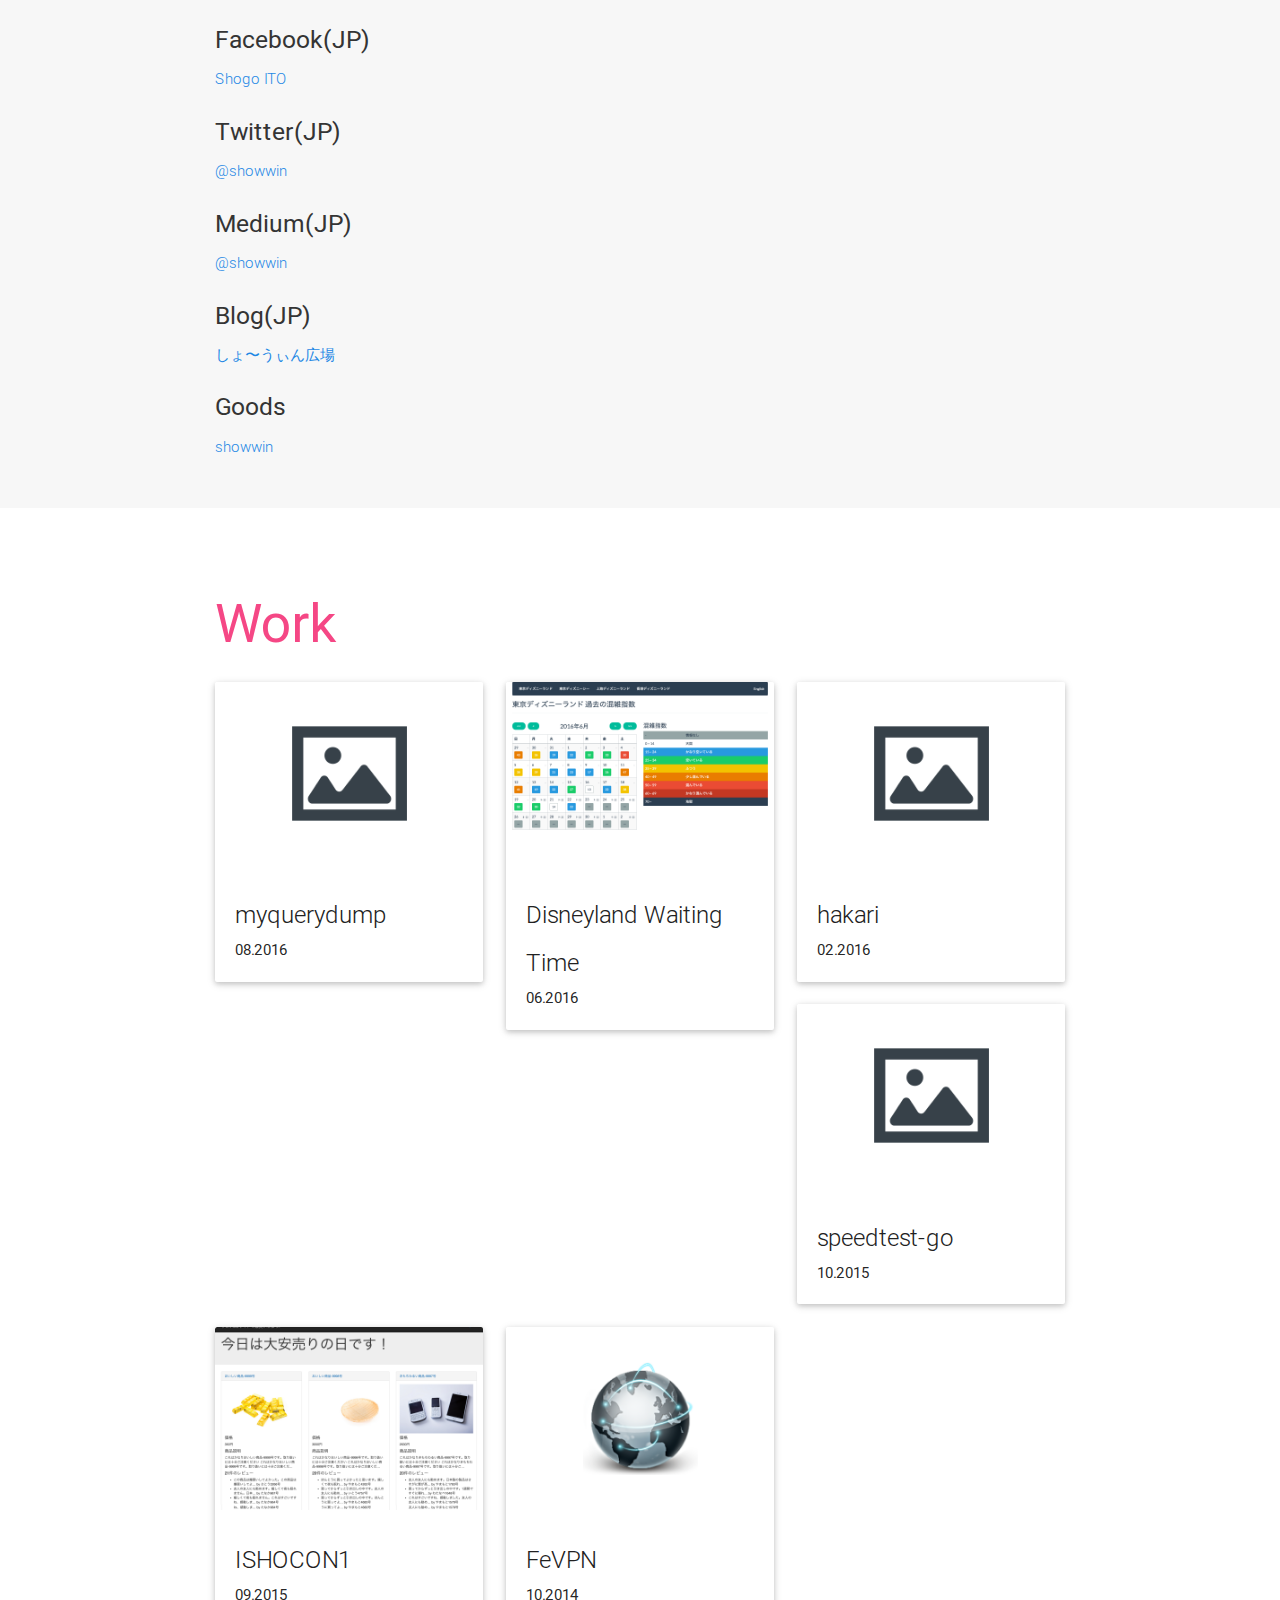
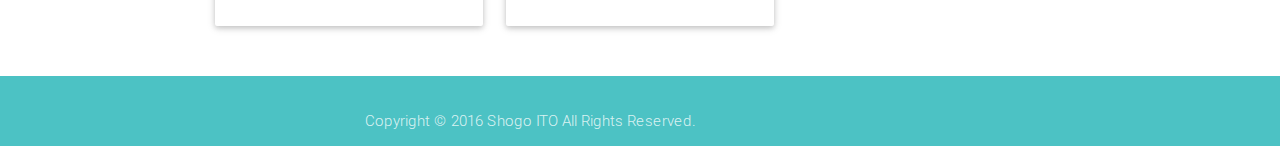
==== commit c77545be: "fix links and remove short-term experience" ====
--- a/index.html
+++ b/index.html
@@ -65,24 +65,22 @@
       <div  class="col s12 m12 l12">
         <div class="promo promo-example">
           <h5 class="promo-caption text_b">Publication</h5>
-          <p class="light">Evaluating Skills of Crowd Workers Based on Awarded Contracts<br>　　<a href="http://showwin.asia">Shogo ITO</a>, <a href="http://www.ai.soc.i.kyoto-u.ac.jp/~lindh/index.htm" target="_blank">Donghui LIN</a>, <a href="http://www.ai.soc.i.kyoto-u.ac.jp/~ishida/index.htm" target="_blank">Toru ISHIDA</a><br>　　IEICE Technical Report, 2015, Vol.115, pp.19-24</p>
+          <p class="light">Evaluating Skills of Crowd Workers Based on Awarded Contracts<br>　　<a href="http://showwin.asia">Shogo ITO</a>, <a href="https://lindh.github.io/" target="_blank">Donghui LIN</a>, <a href="https://en.wikipedia.org/wiki/Toru_Ishida" target="_blank">Toru ISHIDA</a><br>　　IEICE Technical Report, 2015, Vol.115, pp.19-24</p>
         </div>
       </div>
       <div  class="col s12 m12 l12">
         <div class="promo promo-example">
           <h5 class="promo-caption text_b">Work Experience</h5>
-          <p class="light">04.2012 - 03.2015<br>　　Part-time Software Engineer, <a href="http://med-econ.umin.ac.jp/int/" target="_blank">Kyoto University Department of Healthcare Economics and Quality Management</a></p>
-          <p class="light">08.2013 - 03.2014<br>　　Freelance Software Engineer (include 2-day Internship), <a href="http://maxis.ne.jp/" target="_blank">MAXIS Holdings</a></p>
-          <p class="light">08.2013<br>　　3-day Enginering Internship, <a href="http://www.bebit.co.jp/" target="_blank">beBit,Inc</a></p>
+          <p class="light">04.2012 - 03.2015<br>　　Part-time Software Engineer, <a href="https://www.med.kyoto-u.ac.jp/en/" target="_blank">Kyoto University Department of Healthcare Economics and Quality Management</a></p>
           <p class="light">02.2014 - 05.2014<br>　　Software Enginering Internship, <a href="http://www.mbpsoft.com/#" target="_blank">罗特软件系统(杭州)有限公司</a>(China)</p>
-          <p class="light">06.2014<br>　　5-day Enginering Internship, <a href="https://info.cookpad.com/" target="_blank">cookpad,Inc</a></p>
-          <p class="light">09.2014 - 12.2014<br>　　Freelance Software Engineer, Developed Calendar Web App for Medical Doctor (for Individual)</p>
+          <p class="light">06.2014<br>　　5 days Enginering Internship, <a href="https://www.cookpadteam.com/" target="_blank">cookpad,Inc</a></p>
+          <p class="light">09.2014 - 12.2014<br>　　Freelance Software Engineer, Developed calendar Web app for medical doctors (for Individual)</p>
           <p class="light">10.2015 - 03.2016<br>　　Freelance Software Engineer, <a href="http://med-econ.umin.ac.jp/int/" target="_blank">Kyoto University Department of Healthcare Economics and Quality Management</a></p>
-          <p class="light">04.2015 - 10.2016<br>　　Server-side Engineer (Remote Working), <a href="http://mmmcorp.co.jp/" target="_blank">MMM Co., Ltd</a></p>
+          <p class="light">04.2015 - 10.2016<br>　　Server-side Engineer (Working Remotely), <a href="http://mmmcorp.co.jp/" target="_blank">MMM Co., Ltd</a></p>
           <p class="light">11.2016 - 06.2018<br>　　Lead Engineer, <a href="https://corp.lapras.com/" target="_blank">LAPRAS Inc.</a></p>
           <p class="light">07.2018 - 09.2020<br>　　CTO, <a href="https://corp.lapras.com/" target="_blank">LAPRAS Inc.</a></p>
           <p class="light">10.2020 - 10.2021<br>　　Site Reliability Engineer, <a href="https://corp.lapras.com/" target="_blank">LAPRAS Inc.</a></p>
-          <p class="light">11.2021 - * <br>　　Lead SRE, <a href="https://ovice.in/" target="_blank">oVice, Inc.</a></p>
+          <p class="light">11.2021 - * <br>　　Lead SRE (Working Remotely), <a href="https://ovice.in/" target="_blank">oVice, Inc.</a></p>
         </div>
       </div>
     </div>
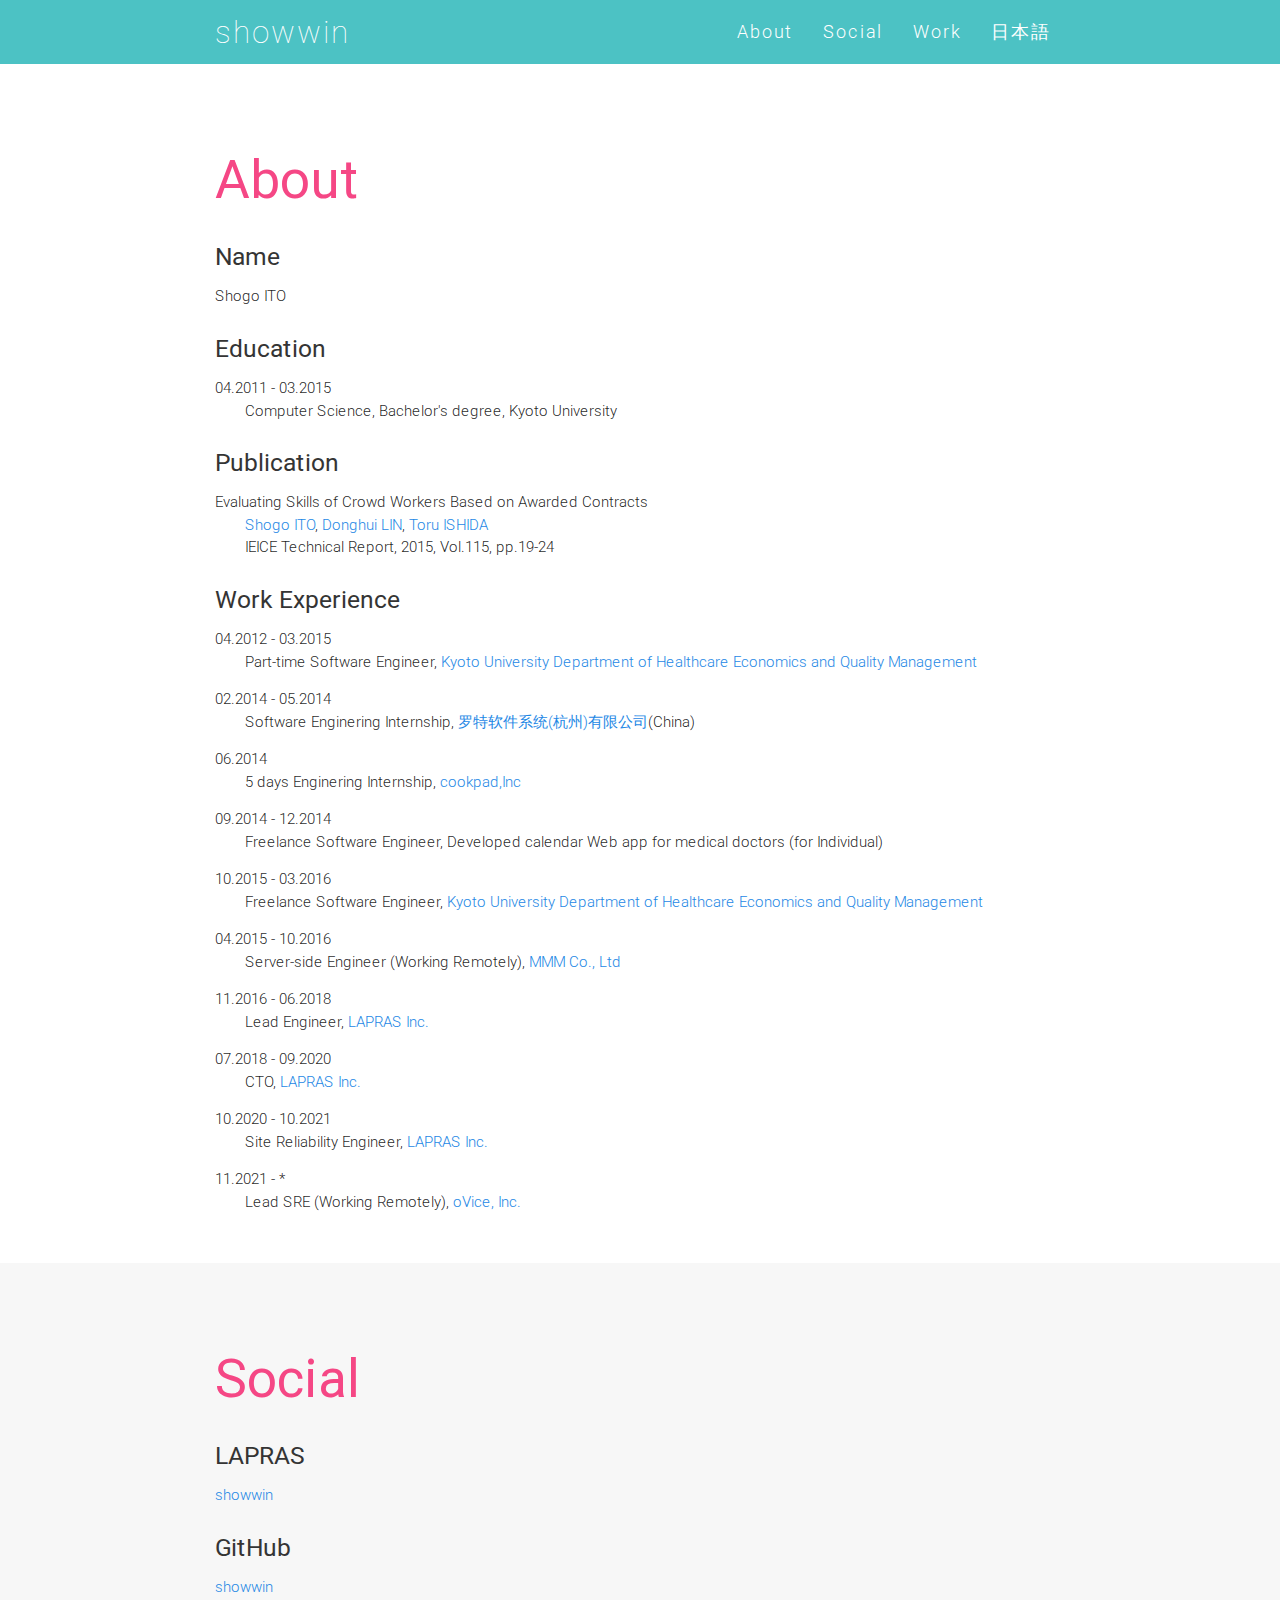
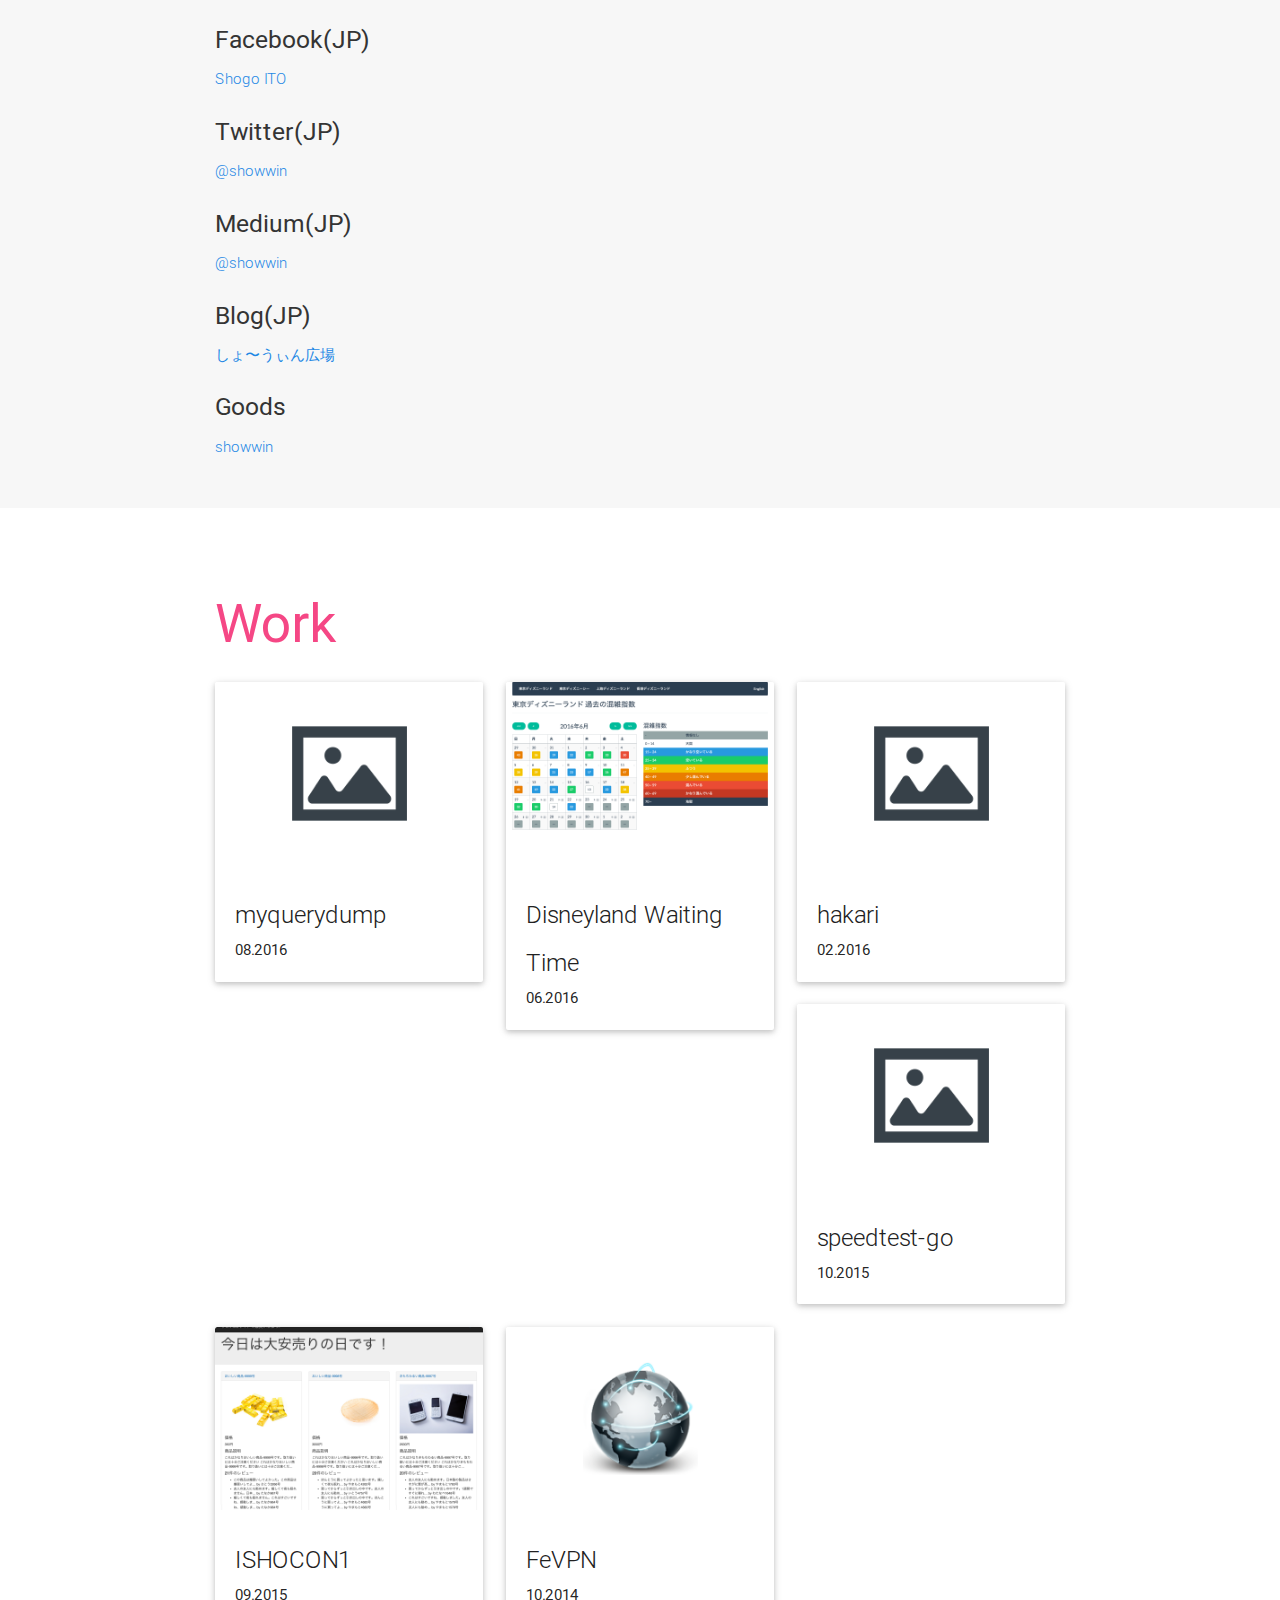
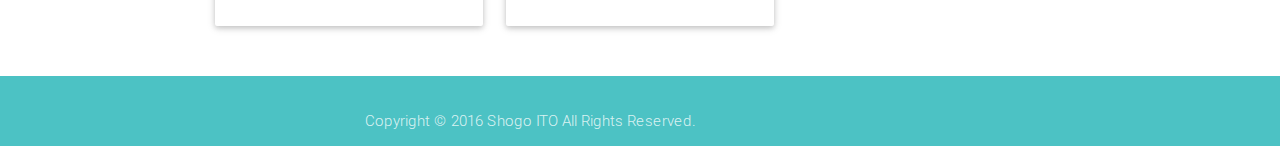
==== commit 2a03f0cd: "Fix" ====
--- a/index.html
+++ b/index.html
@@ -53,7 +53,7 @@
       <div  class="col s12 m12 l12">
         <div class="promo promo-example">
           <h5 class="promo-caption text_b">Name</h5>
-          <p class="light">Shogo ITO (伊藤 勝梧)</p>
+          <p class="light">Shogo ITO</p>
         </div>
       </div>
       <div  class="col s12 m12 l12">
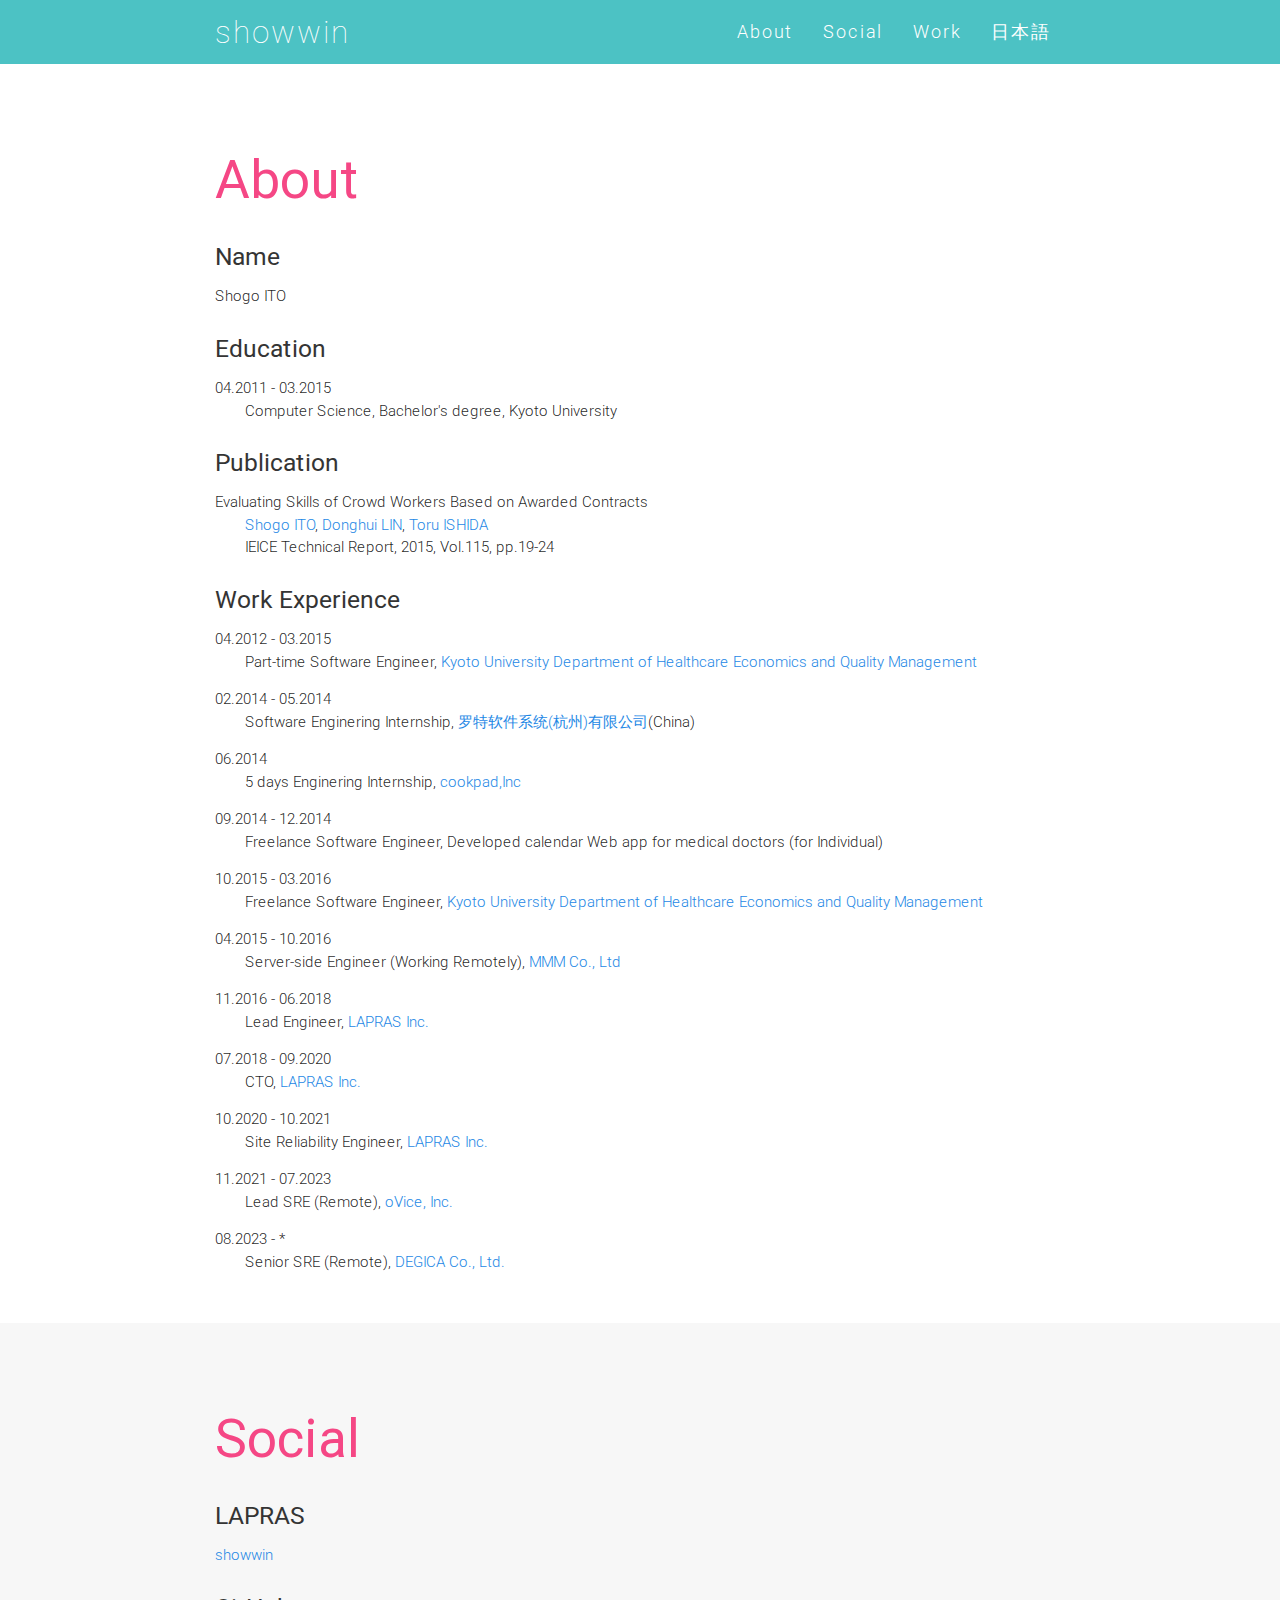
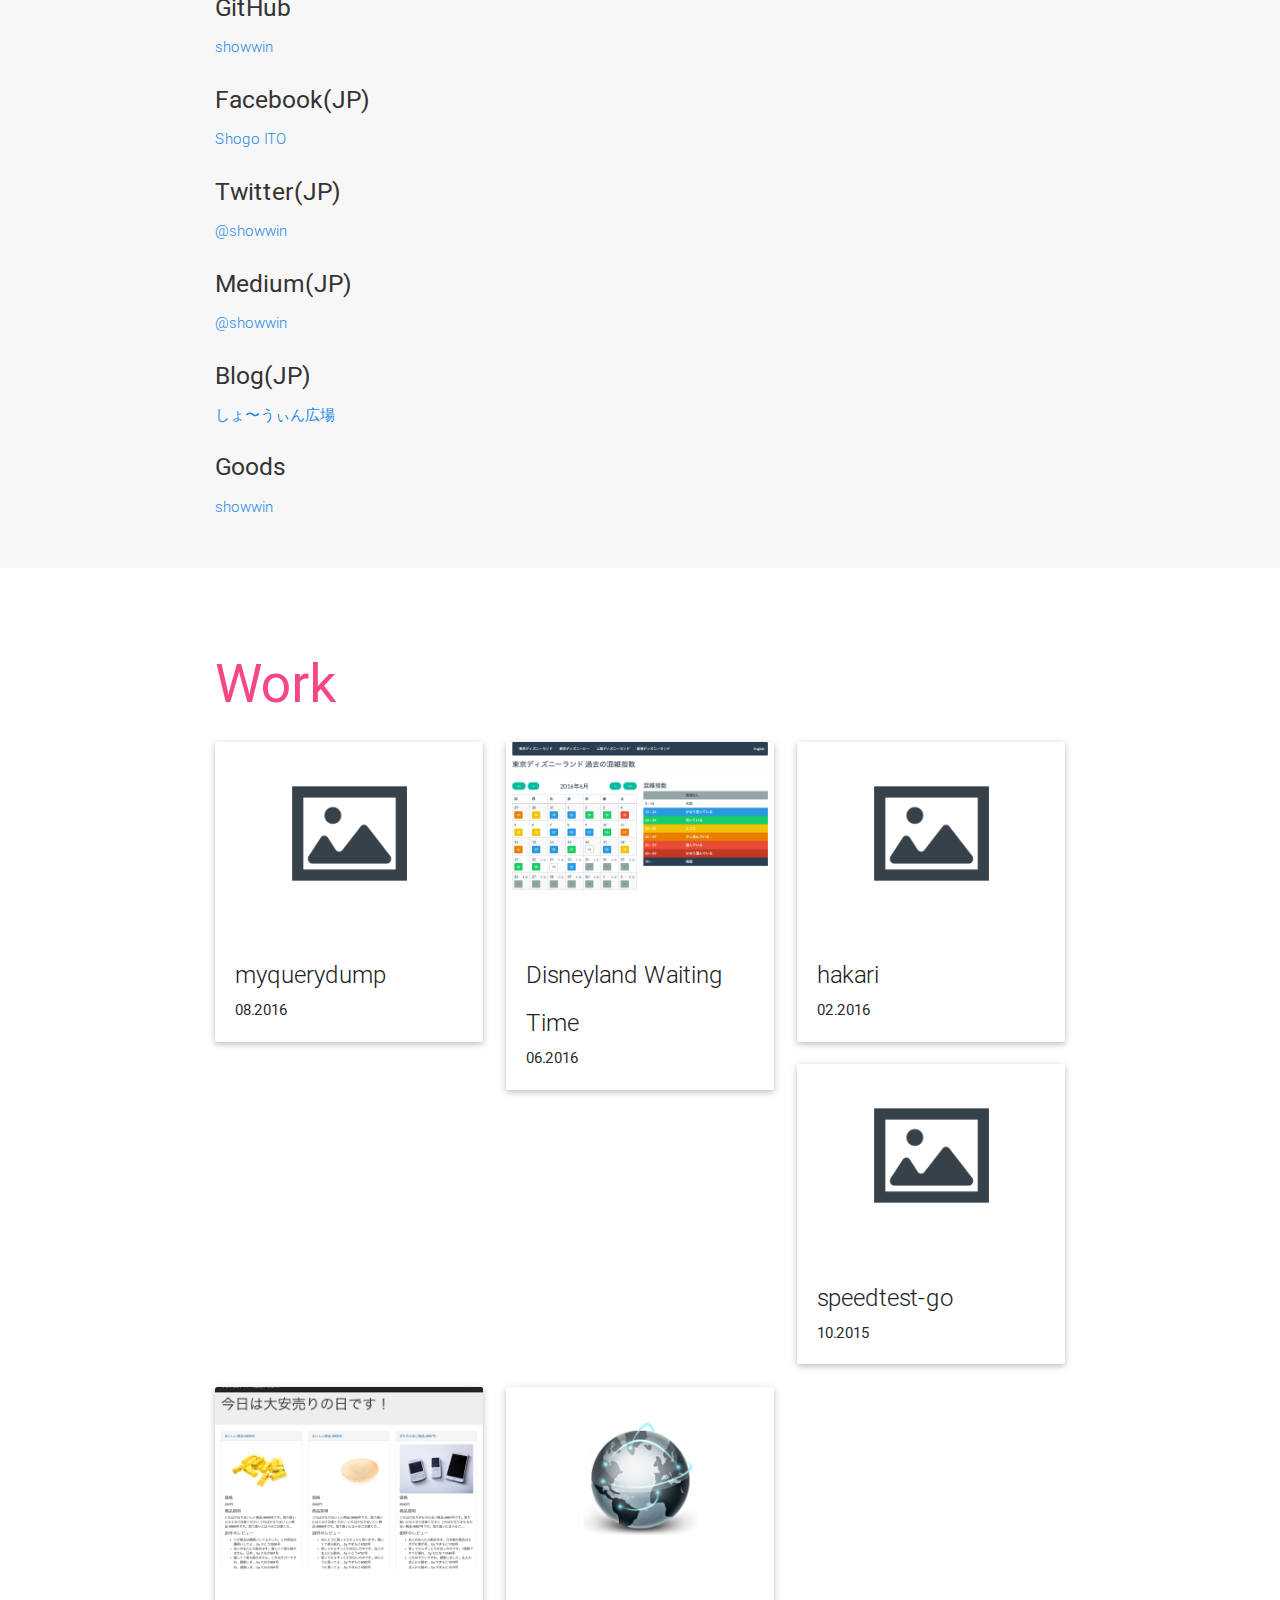
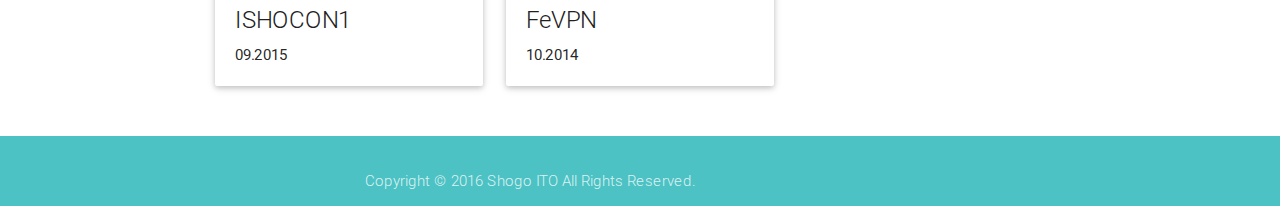
==== commit 661ea6bd: "Update index.html" ====
--- a/index.html
+++ b/index.html
@@ -80,7 +80,8 @@
           <p class="light">11.2016 - 06.2018<br>　　Lead Engineer, <a href="https://corp.lapras.com/" target="_blank">LAPRAS Inc.</a></p>
           <p class="light">07.2018 - 09.2020<br>　　CTO, <a href="https://corp.lapras.com/" target="_blank">LAPRAS Inc.</a></p>
           <p class="light">10.2020 - 10.2021<br>　　Site Reliability Engineer, <a href="https://corp.lapras.com/" target="_blank">LAPRAS Inc.</a></p>
-          <p class="light">11.2021 - * <br>　　Lead SRE (Working Remotely), <a href="https://ovice.in/" target="_blank">oVice, Inc.</a></p>
+          <p class="light">11.2021 - 07.2023 <br>　　Lead SRE (Remote), <a href="https://ovice.in/" target="_blank">oVice, Inc.</a></p>
+          <p class="light">08.2023 - * <br>　　Senior SRE (Remote), <a href="https://degica.com/" target="_blank">DEGICA Co., Ltd.</a></p>
         </div>
       </div>
     </div>
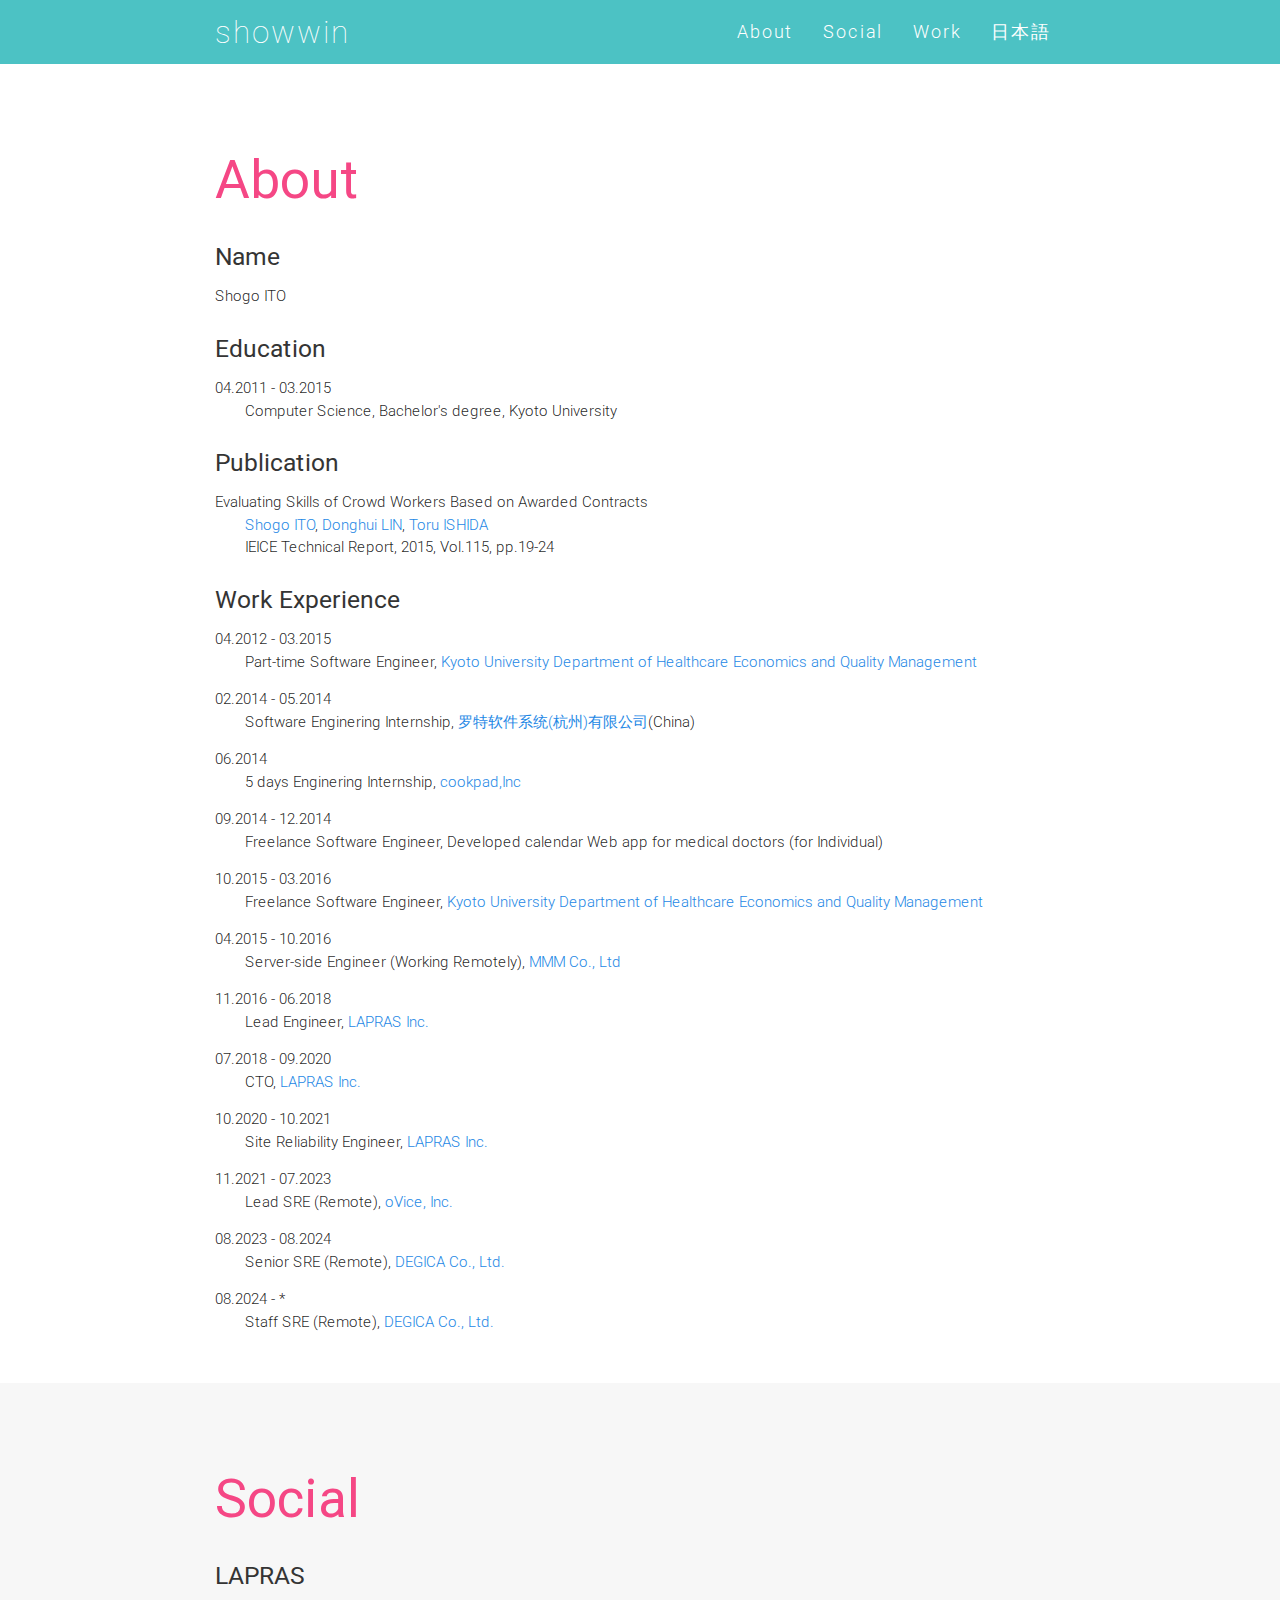
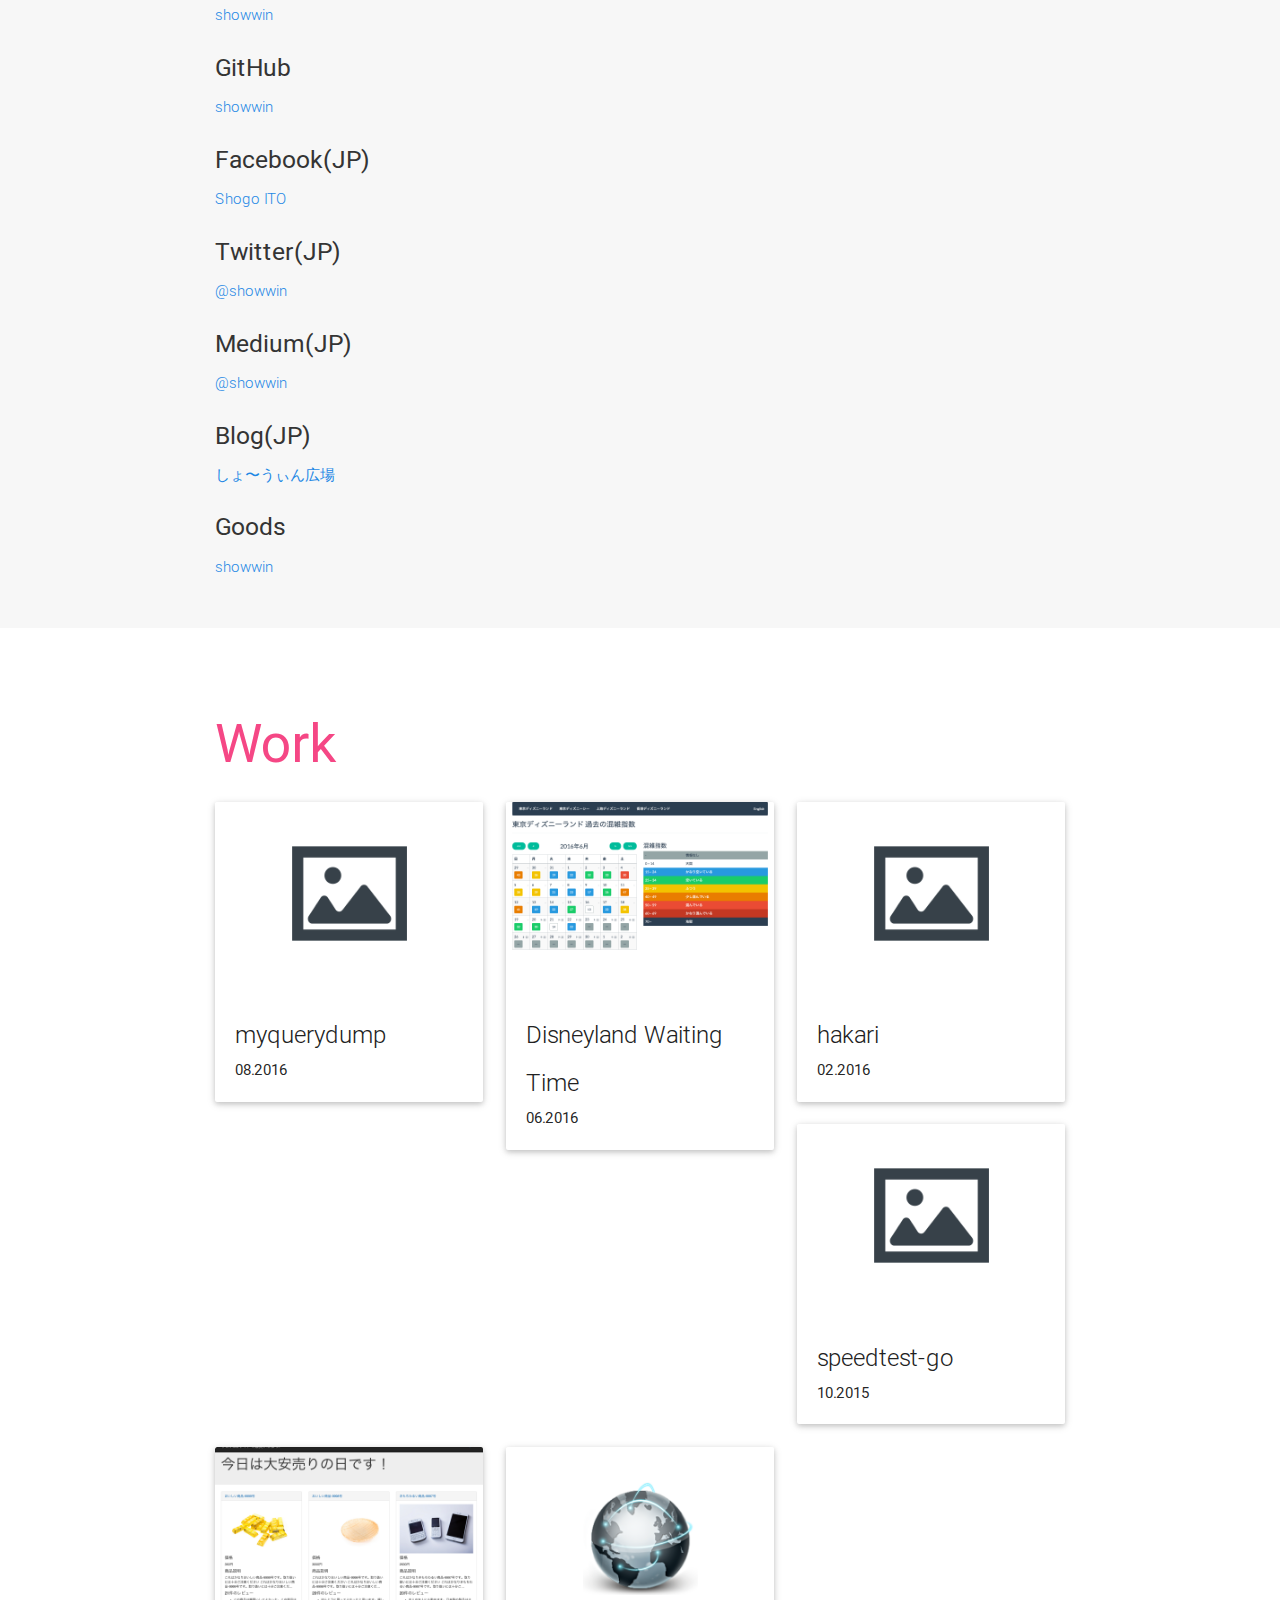
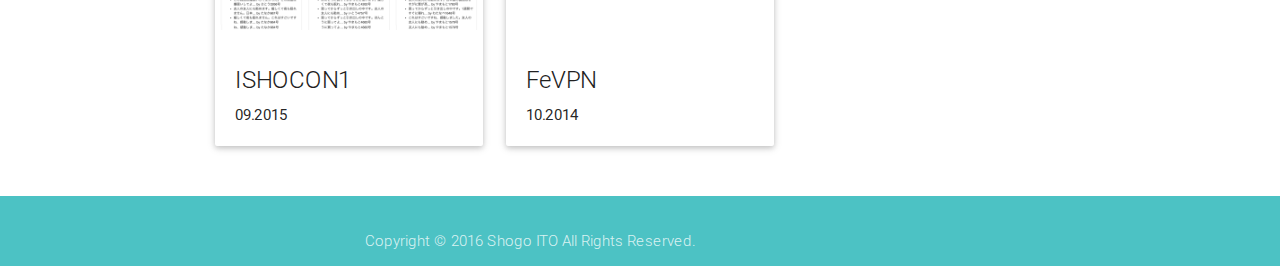
==== commit 6ca6b444: "Update position" ====
--- a/index.html
+++ b/index.html
@@ -81,7 +81,8 @@
           <p class="light">07.2018 - 09.2020<br>　　CTO, <a href="https://corp.lapras.com/" target="_blank">LAPRAS Inc.</a></p>
           <p class="light">10.2020 - 10.2021<br>　　Site Reliability Engineer, <a href="https://corp.lapras.com/" target="_blank">LAPRAS Inc.</a></p>
           <p class="light">11.2021 - 07.2023 <br>　　Lead SRE (Remote), <a href="https://ovice.in/" target="_blank">oVice, Inc.</a></p>
-          <p class="light">08.2023 - * <br>　　Senior SRE (Remote), <a href="https://degica.com/" target="_blank">DEGICA Co., Ltd.</a></p>
+          <p class="light">08.2023 - 08.2024 <br>　　Senior SRE (Remote), <a href="https://degica.com/" target="_blank">DEGICA Co., Ltd.</a></p>
+          <p class="light">08.2024 - * <br>　　Staff SRE (Remote), <a href="https://degica.com/" target="_blank">DEGICA Co., Ltd.</a></p>
         </div>
       </div>
     </div>
